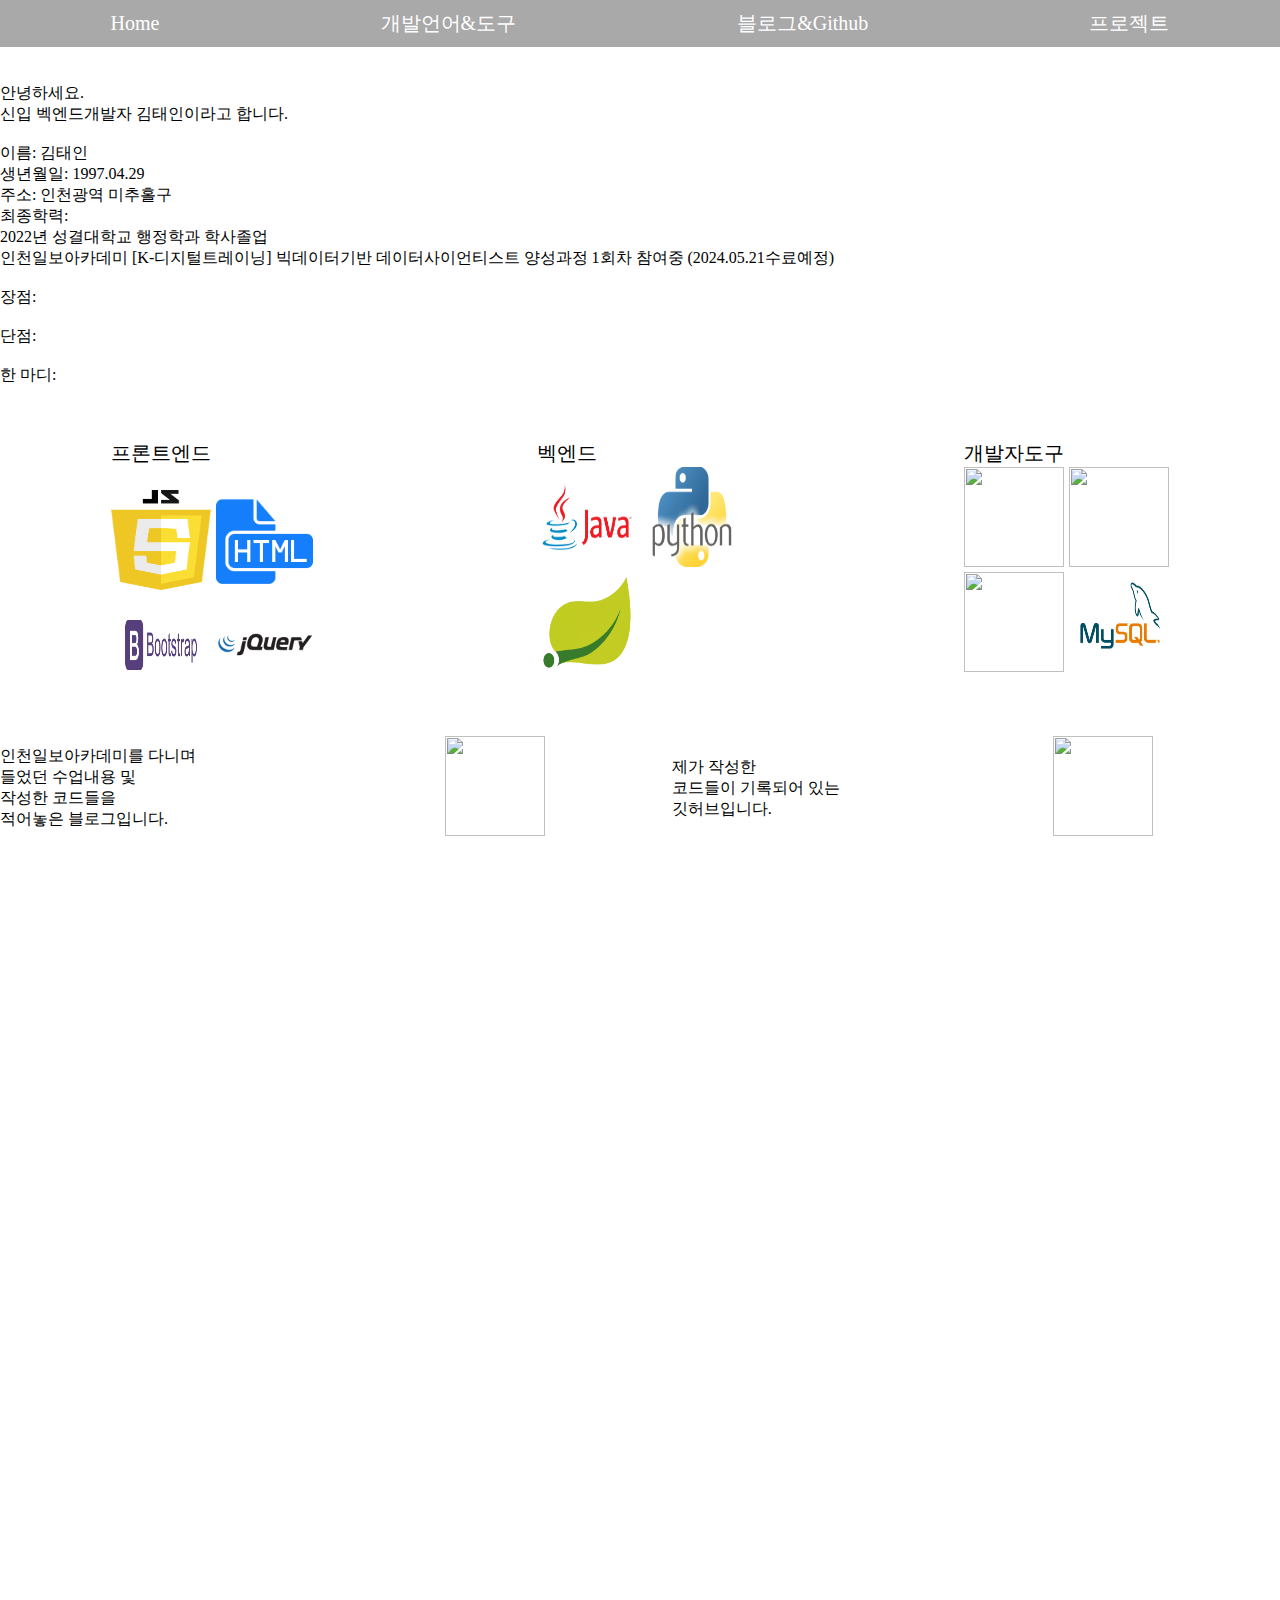
==== index.html @ b45d270b "그림을 누르면 어머나! 블로그와 깃허브로 슝슝" ====
<!DOCTYPE html>
<html lang="kor">
<head>
    <meta charset="UTF-8">
    <meta name="viewport" content="width=device-width, initial-scale=1.0">
    <title>Document</title>
    <link rel="stylesheet" href="./css/index.css">
    <script src="./js/index.js" defer></script>
    <!-- defer: 여기있는 html파일을 모두 읽은 다음에 자바스크립트를 읽어라 -->
</head>
<body>
    <div id="header">
        <ul class="menu">
            <li class="menu-item"><a href="#home">Home</a></li>
            <li class="menu-item"><a href="#devlepment">개발언어&도구</a></li>
            <li class="menu-item"><a href="#blogGit">블로그&Github</a></li>
            <li class="menu-item"><a href="#projects">프로젝트</a></li>
        </ul>
    </div>
    <br>
    <br>
    <div id="home">
        <ul>
            <li>안녕하세요.</li>
            <li>신입 벡엔드개발자 김태인이라고 합니다.</li>
        </ul>
        <br>
        <ul>
            <li>이름: 김태인</li>
            <li>생년월일: 1997.04.29</li>
            <li>주소: 인천광역 미추홀구</li>
            <li>최종학력: </li>
            <li>2022년 성결대학교 행정학과 학사졸업</li>
            <li>
                인천일보아카데미 
                [K-디지털트레이닝] 빅데이터기반 데이터사이언티스트 양성과정 1회차 참여중
                (2024.05.21수료예정)
            </li>
        </ul>
        <br>
        <ul>
            <li>장점: </li>
            <li></li>
            <li>단점: </li>
            <li></li>
        </ul>
        <ul>
            <li>한 마디:</li>
            <li></li>
        </ul>
    </div>
    <br>
    <br>
    <div id="devlepment">
        <label for="fronts">프론트엔드
        <div class="fronts"> <br>
            <img src="./images/js.png" alt="">
            <img src="./images/html.png" alt=""> <br>
            <img src="./images/bootstrap.png" alt="">
            <img src="./images/jQuery.png" alt="">
        </div>
        </label>
        <label for="backs">벡엔드
        <div class="backs">
            <img src="./images/java.png" alt="">
            <img src="./images/phython.png" alt=""> <br>
            <img src="./images/spring.png" alt="">
        </div>
        </label>
        <label for="tools">개발자도구
        <div class="tools">
            <img src="./images/github-mark.png" alt="">
            <img src="./images/eclipse.png" alt=""> <br>
            <img src="./images/intellij.png" alt="">
            <img src="./images/mysql.png" alt="">
        </div>
        </label>
    </div>
    <br>
    <br>
    <div id="storage">
        <table class="storage">
            <tr>
                <td>
                    인천일보아카데미를 다니며 <br>
                    들었던 수업내용 및 <br>
                    작성한 코드들을 <br>
                    적어놓은 블로그입니다. <br>
                </td>
                <td>
                    <a href="https://xodlsdldy.tistory.com/" target="_blank">
                        <img src="./images/티스토리 아이콘.png" alt="">
                    </a>
                </td>
                <td></td>
                <td></td>
                <td></td>
                <td>
                    제가 작성한 <br>
                    코드들이 기록되어 있는<br>
                    깃허브입니다.
                </td>
                <td>
                    <a href="https://github.com/Taein142" target="_blank">
                        <img src="./images/github-mark.png" alt="">
                    </a>
                </td>
            </tr>
        </table>
    </div>
    <br>
    <div id="projects">

    </div>
</body>
</html>
---- css/index.css ----
*{
    box-sizing: border-box;
    margin: 0;
    padding: 0;
}
body{
    height: 3000px;
}
#header{
    position: sticky;
    top: 0;
}
.menu{
    display: flex;
    align-items: center;
    background-color: darkgray;
}
.menu-item{
    list-style-type: none;
    flex-grow: 1;
}
.menu-item a {
    text-decoration: none;
    display: block;
    padding: 10px;
    font-size: 20px;
    text-align: center;
    color: white;
}
.menu-item:hover{
    background-color: black;
    text-decoration:line-through;
}
#home{
    /* background-color: rgb(239, 230, 218); */
}
img{
    height: 100px;
    width: 100px;
}
label{
    font-size: 20px;
}
#devlepment{
    display: flex;
    justify-content: space-around;
}
#storage{
    display: flex;
}
.storage{
    border-collapse: collapse;
    width: 100%;
    border-spacing: 10px; /* 원하는 간격으로 조절 */
}
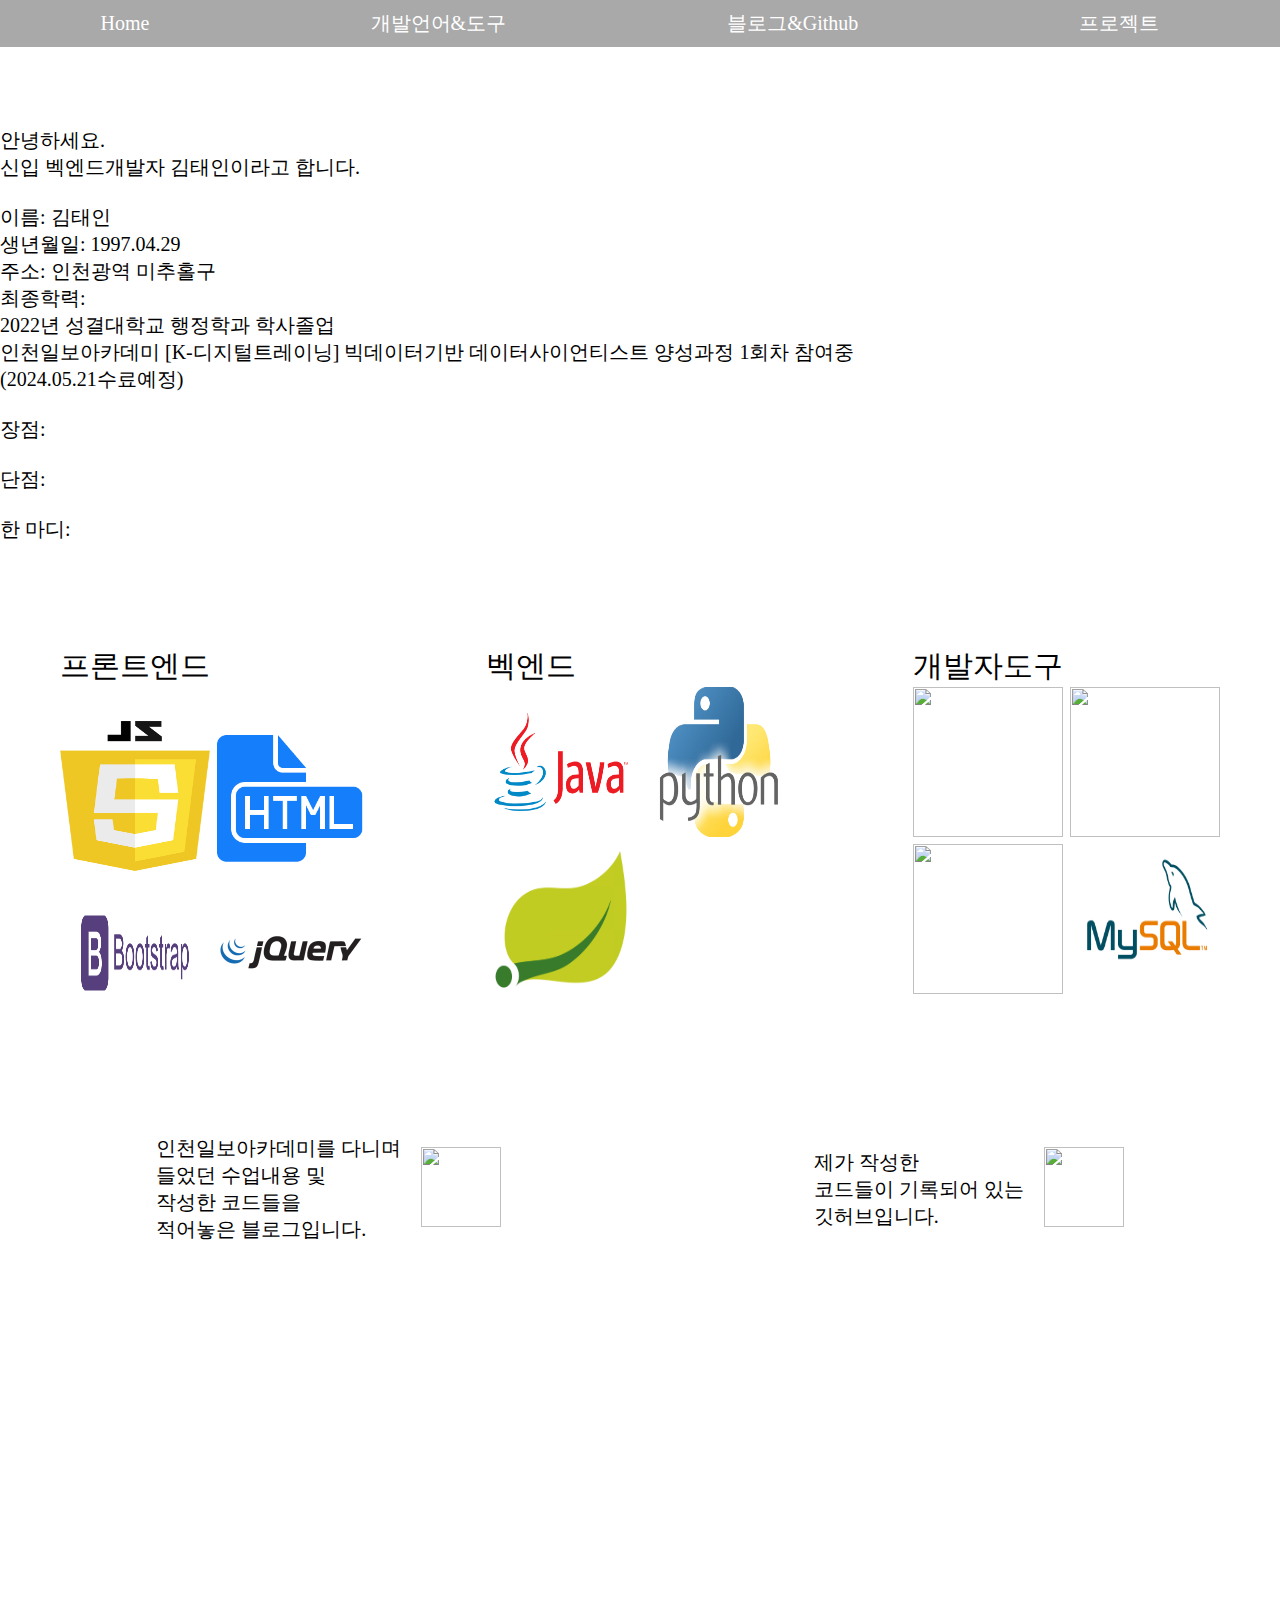
==== commit 4022e80a: "프로젝트 내용추가해 본 잔재" ====
--- a/index.html
+++ b/index.html
@@ -12,13 +12,12 @@
     <div id="header">
         <ul class="menu">
             <li class="menu-item"><a href="#home">Home</a></li>
-            <li class="menu-item"><a href="#devlepment">개발언어&도구</a></li>
-            <li class="menu-item"><a href="#blogGit">블로그&Github</a></li>
+            <li class="menu-item"><a href="#development">개발언어&도구</a></li>
+            <li class="menu-item"><a href="#storage">블로그&Github</a></li>
             <li class="menu-item"><a href="#projects">프로젝트</a></li>
         </ul>
     </div>
-    <br>
-    <br>
+
     <div id="home">
         <ul>
             <li>안녕하세요.</li>
@@ -34,8 +33,8 @@
             <li>
                 인천일보아카데미 
                 [K-디지털트레이닝] 빅데이터기반 데이터사이언티스트 양성과정 1회차 참여중
-                (2024.05.21수료예정)
             </li>
+            <li>(2024.05.21수료예정)</li>
         </ul>
         <br>
         <ul>
@@ -49,22 +48,21 @@
             <li></li>
         </ul>
     </div>
-    <br>
-    <br>
-    <div id="devlepment">
+
+    <div id="development">
         <label for="fronts">프론트엔드
         <div class="fronts"> <br>
             <img src="./images/js.png" alt="">
             <img src="./images/html.png" alt=""> <br>
             <img src="./images/bootstrap.png" alt="">
-            <img src="./images/jQuery.png" alt="">
+            <img src="./images/jQuery.png" alt=""> <br>
         </div>
         </label>
         <label for="backs">벡엔드
         <div class="backs">
             <img src="./images/java.png" alt="">
             <img src="./images/phython.png" alt=""> <br>
-            <img src="./images/spring.png" alt="">
+            <img src="./images/spring.png" alt=""> <br>
         </div>
         </label>
         <label for="tools">개발자도구
@@ -72,14 +70,13 @@
             <img src="./images/github-mark.png" alt="">
             <img src="./images/eclipse.png" alt=""> <br>
             <img src="./images/intellij.png" alt="">
-            <img src="./images/mysql.png" alt="">
+            <img src="./images/mysql.png" alt=""> <br>
         </div>
         </label>
     </div>
-    <br>
-    <br>
+
     <div id="storage">
-        <table class="storage">
+        <table class="blog">
             <tr>
                 <td>
                     인천일보아카데미를 다니며 <br>
@@ -92,9 +89,10 @@
                         <img src="./images/티스토리 아이콘.png" alt="">
                     </a>
                 </td>
-                <td></td>
-                <td></td>
-                <td></td>
+            </tr>
+        </table>
+        <table class="github">
+            <tr>
                 <td>
                     제가 작성한 <br>
                     코드들이 기록되어 있는<br>
@@ -108,9 +106,26 @@
             </tr>
         </table>
     </div>
-    <br>
+
     <div id="projects">
-
+        <!-- <div id="project1">
+            <div class="slider-container">
+                <div class="slide" id="slide1">
+                    <img src="./images/임시이미지1.png" alt="프로젝트 1">
+                    <div class="description">
+                        <h2>프로젝트 1</h2>
+                        <p>프로젝트 1에 대한 설명...</p>
+                    </div>
+                </div>
+                <div class="slide" id="slide2">
+                    <img src="project2.png" alt="프로젝트 2">
+                    <div class="description">
+                        <h2>프로젝트 2</h2>
+                        <p>프로젝트 2에 대한 설명...</p>
+                    </div>
+                </div>
+            </div>
+        </div> -->
     </div>
 </body>
 </html>--- a/css/index.css
+++ b/css/index.css
@@ -11,11 +11,15 @@
     top: 0;
 }
 .menu{
+    list-style: none;
+    padding: 0;
+    margin: 0;
     display: flex;
     align-items: center;
     background-color: darkgray;
 }
 .menu-item{
+    margin-right: 20px;
     list-style-type: none;
     flex-grow: 1;
 }
@@ -31,25 +35,55 @@
     background-color: black;
     text-decoration:line-through;
 }
+#home, #development, #storage, #projects{
+    padding-top: 80px;
+}
 #home{
-    /* background-color: rgb(239, 230, 218); */
-}
-img{
-    height: 100px;
-    width: 100px;
-}
-label{
     font-size: 20px;
 }
-#devlepment{
+#development{
     display: flex;
     justify-content: space-around;
 }
+#development img{
+    height: 150px;
+    width: 150px;
+}
+label{
+    font-size: 30px;
+}
 #storage{
     display: flex;
+    justify-content: space-around;
 }
-.storage{
-    border-collapse: collapse;
+#storage img{
+    width: 80px;
+    height: 80px;
+}
+.blog, .github{
+    font-size: 20px;
+    border-spacing: 20px;
+}
+
+#projects {
+    display: flex;
     width: 100%;
-    border-spacing: 10px; /* 원하는 간격으로 조절 */
 }
+
+/* #image-slider {
+    flex: 1;
+    overflow: hidden;
+}
+
+#image-slider img {
+    width: 100px;
+    height: auto;
+    transition: transform 0.5s ease-in-out;
+}
+
+#project-description {
+    flex: 1;
+    padding: 20px;
+    box-sizing: border-box;
+    background-color: #f0f0f0;
+} */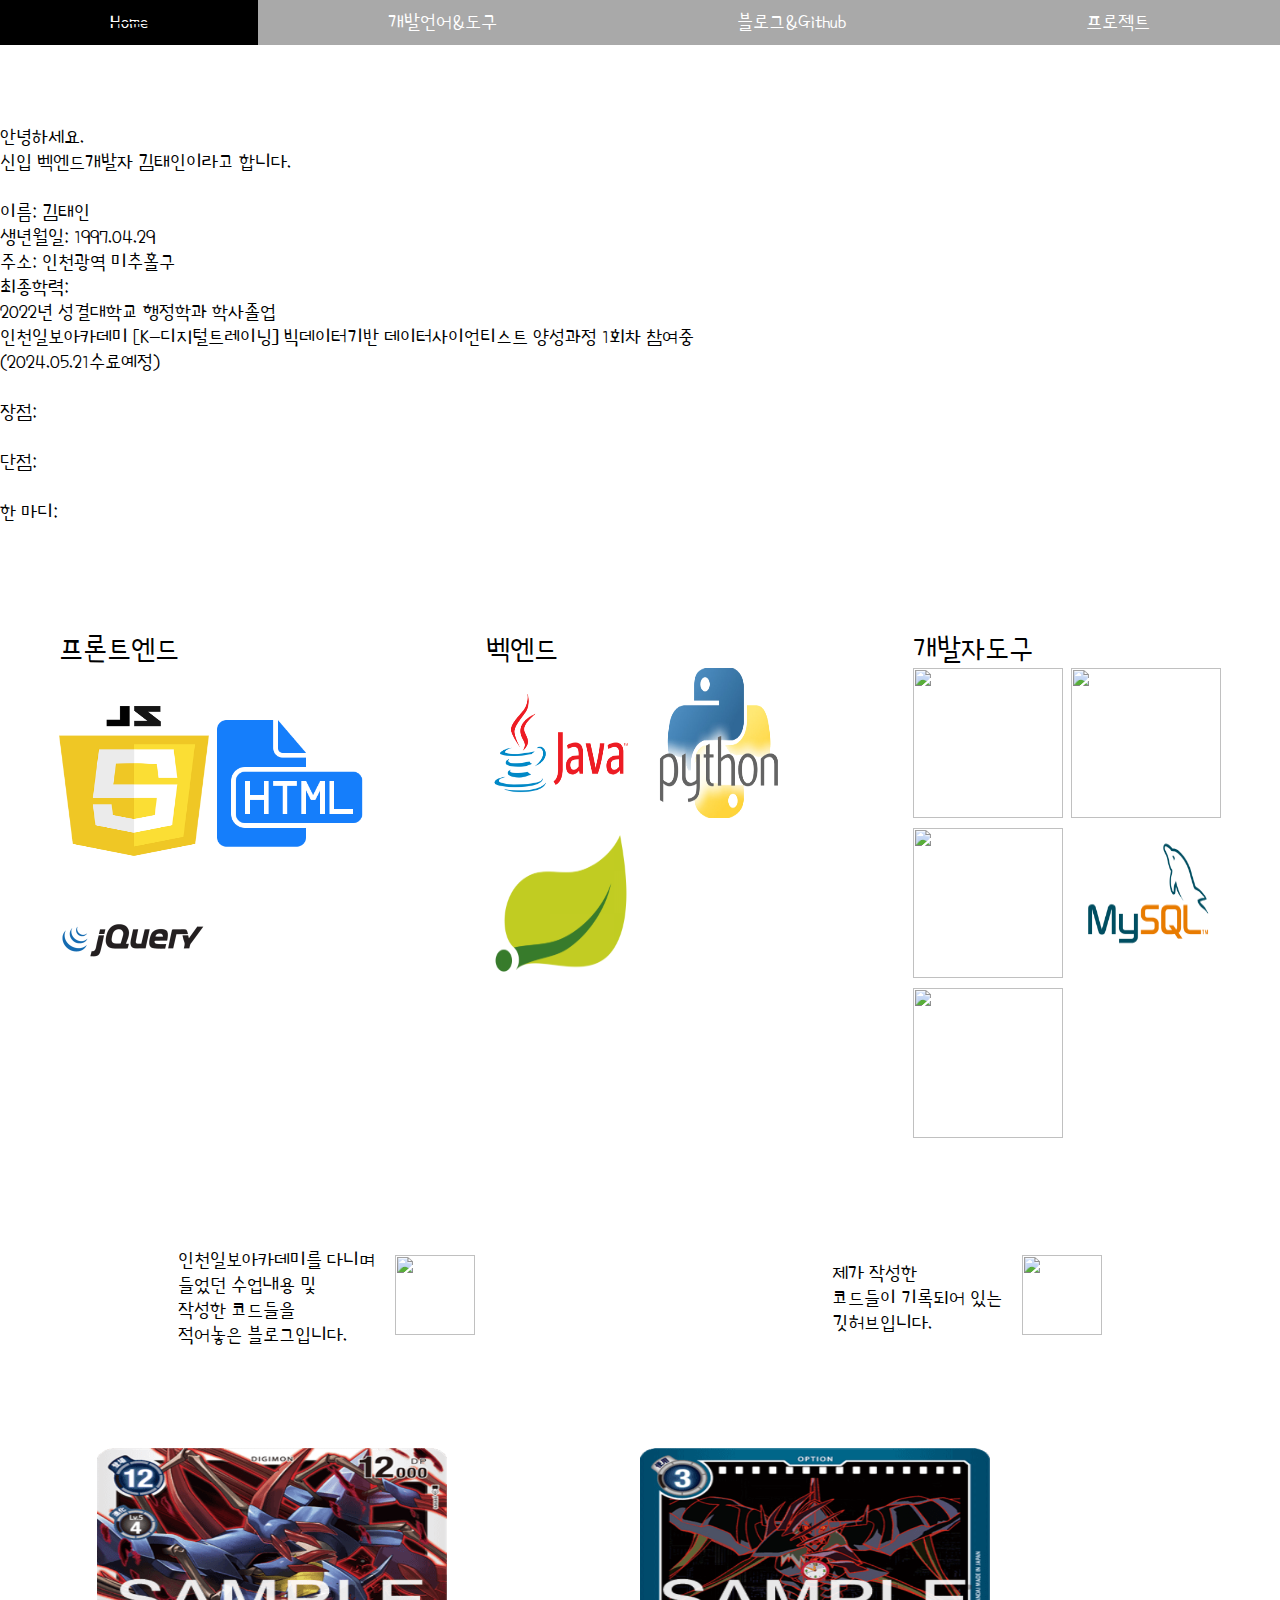
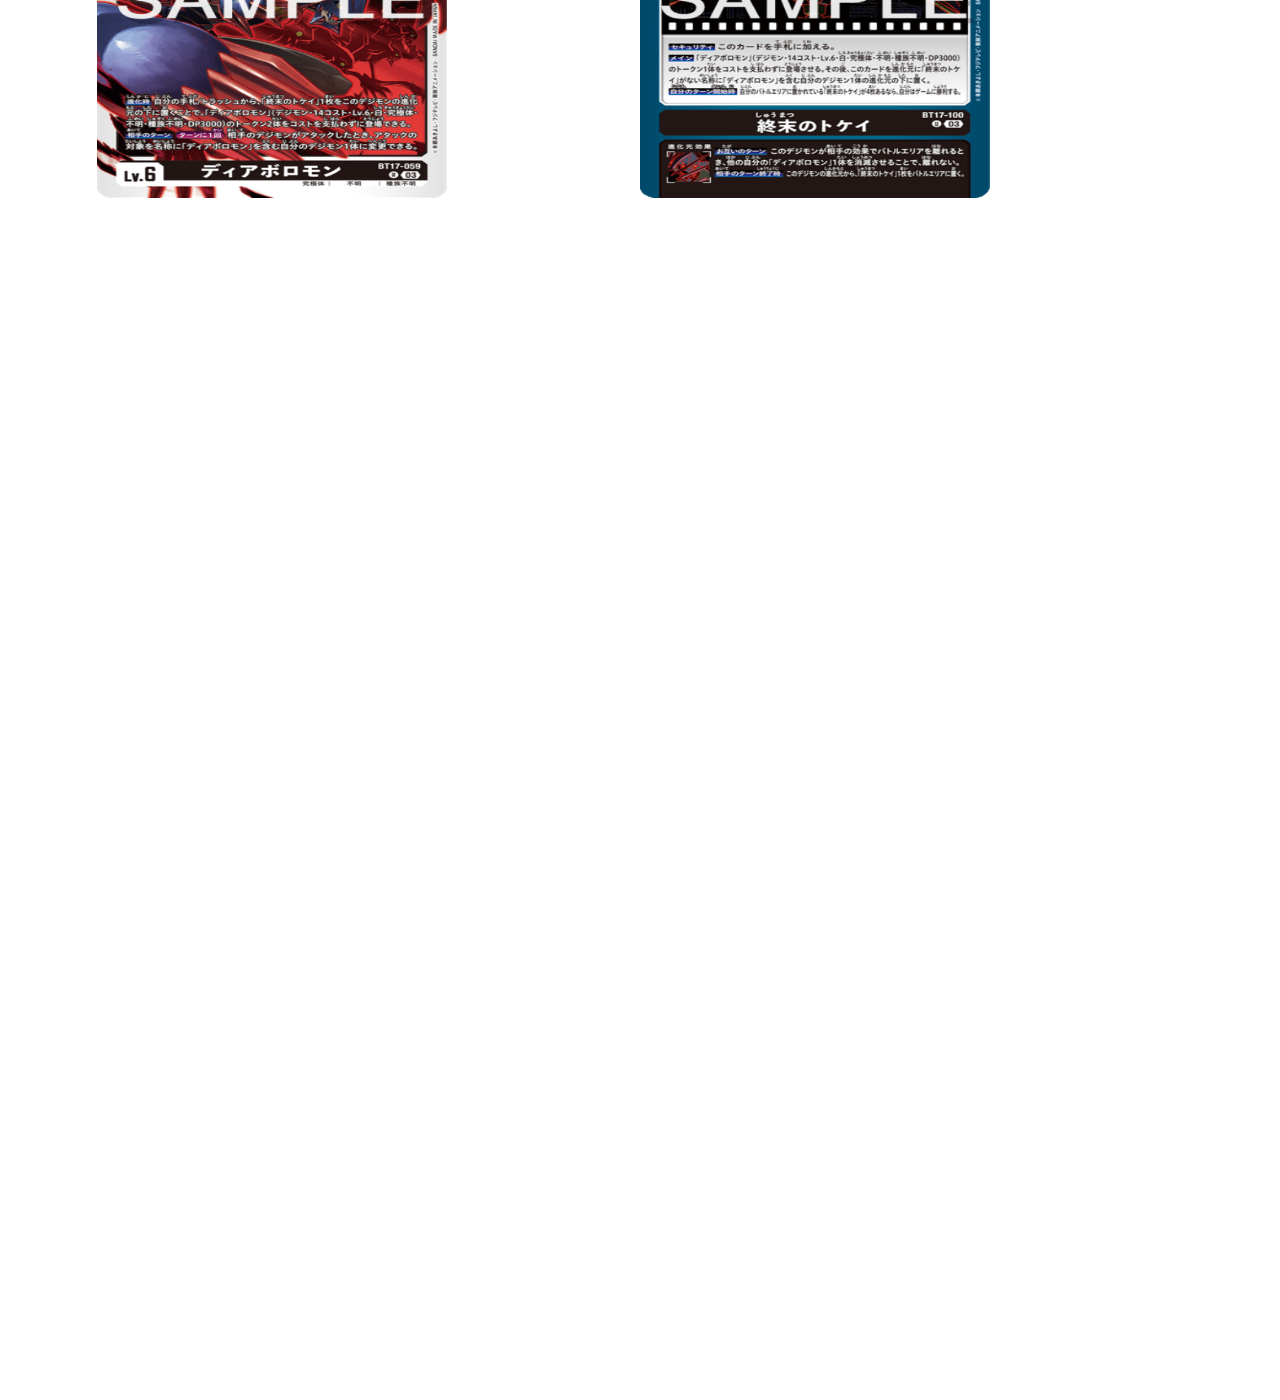
==== commit 5bc5ef96: "프로젝트 내용넣기 시작" ====
--- a/index.html
+++ b/index.html
@@ -7,6 +7,9 @@
     <link rel="stylesheet" href="./css/index.css">
     <script src="./js/index.js" defer></script>
     <!-- defer: 여기있는 html파일을 모두 읽은 다음에 자바스크립트를 읽어라 -->
+    <link rel="preconnect" href="https://fonts.googleapis.com">
+    <link rel="preconnect" href="https://fonts.gstatic.com" crossorigin>
+    <link href="https://fonts.googleapis.com/css2?family=Poor+Story&display=swap" rel="stylesheet">
 </head>
 <body>
     <div id="header">
@@ -54,7 +57,7 @@
         <div class="fronts"> <br>
             <img src="./images/js.png" alt="">
             <img src="./images/html.png" alt=""> <br>
-            <img src="./images/bootstrap.png" alt="">
+            <!-- <img src="./images/bootstrap.png" alt=""> -->
             <img src="./images/jQuery.png" alt=""> <br>
         </div>
         </label>
@@ -71,6 +74,7 @@
             <img src="./images/eclipse.png" alt=""> <br>
             <img src="./images/intellij.png" alt="">
             <img src="./images/mysql.png" alt=""> <br>
+            <img src="./images/vscode.png" alt="">
         </div>
         </label>
     </div>
@@ -108,24 +112,12 @@
     </div>
 
     <div id="projects">
-        <!-- <div id="project1">
-            <div class="slider-container">
-                <div class="slide" id="slide1">
-                    <img src="./images/임시이미지1.png" alt="프로젝트 1">
-                    <div class="description">
-                        <h2>프로젝트 1</h2>
-                        <p>프로젝트 1에 대한 설명...</p>
-                    </div>
-                </div>
-                <div class="slide" id="slide2">
-                    <img src="project2.png" alt="프로젝트 2">
-                    <div class="description">
-                        <h2>프로젝트 2</h2>
-                        <p>프로젝트 2에 대한 설명...</p>
-                    </div>
-                </div>
-            </div>
-        </div> -->
+        <div class="project1">
+            <img src="./images/임시이미지1.png" alt="">
+        </div>
+        <div class="project2">
+            <img src="./images/임시이미지2.png" alt="">
+        </div> <br>
     </div>
 </body>
 </html>--- a/css/index.css
+++ b/css/index.css
@@ -4,6 +4,7 @@
     padding: 0;
 }
 body{
+    font-family: 'Poor Story', system-ui;
     height: 3000px;
 }
 #header{
@@ -64,26 +65,12 @@
     font-size: 20px;
     border-spacing: 20px;
 }
-
 #projects {
     display: flex;
     width: 100%;
+    justify-content: space-around;
 }
-
-/* #image-slider {
-    flex: 1;
-    overflow: hidden;
-}
-
-#image-slider img {
-    width: 100px;
-    height: auto;
-    transition: transform 0.5s ease-in-out;
-}
-
-#project-description {
-    flex: 1;
-    padding: 20px;
-    box-sizing: border-box;
-    background-color: #f0f0f0;
-} */+#projects img{
+    width: 350px;
+    height: 350px;
+}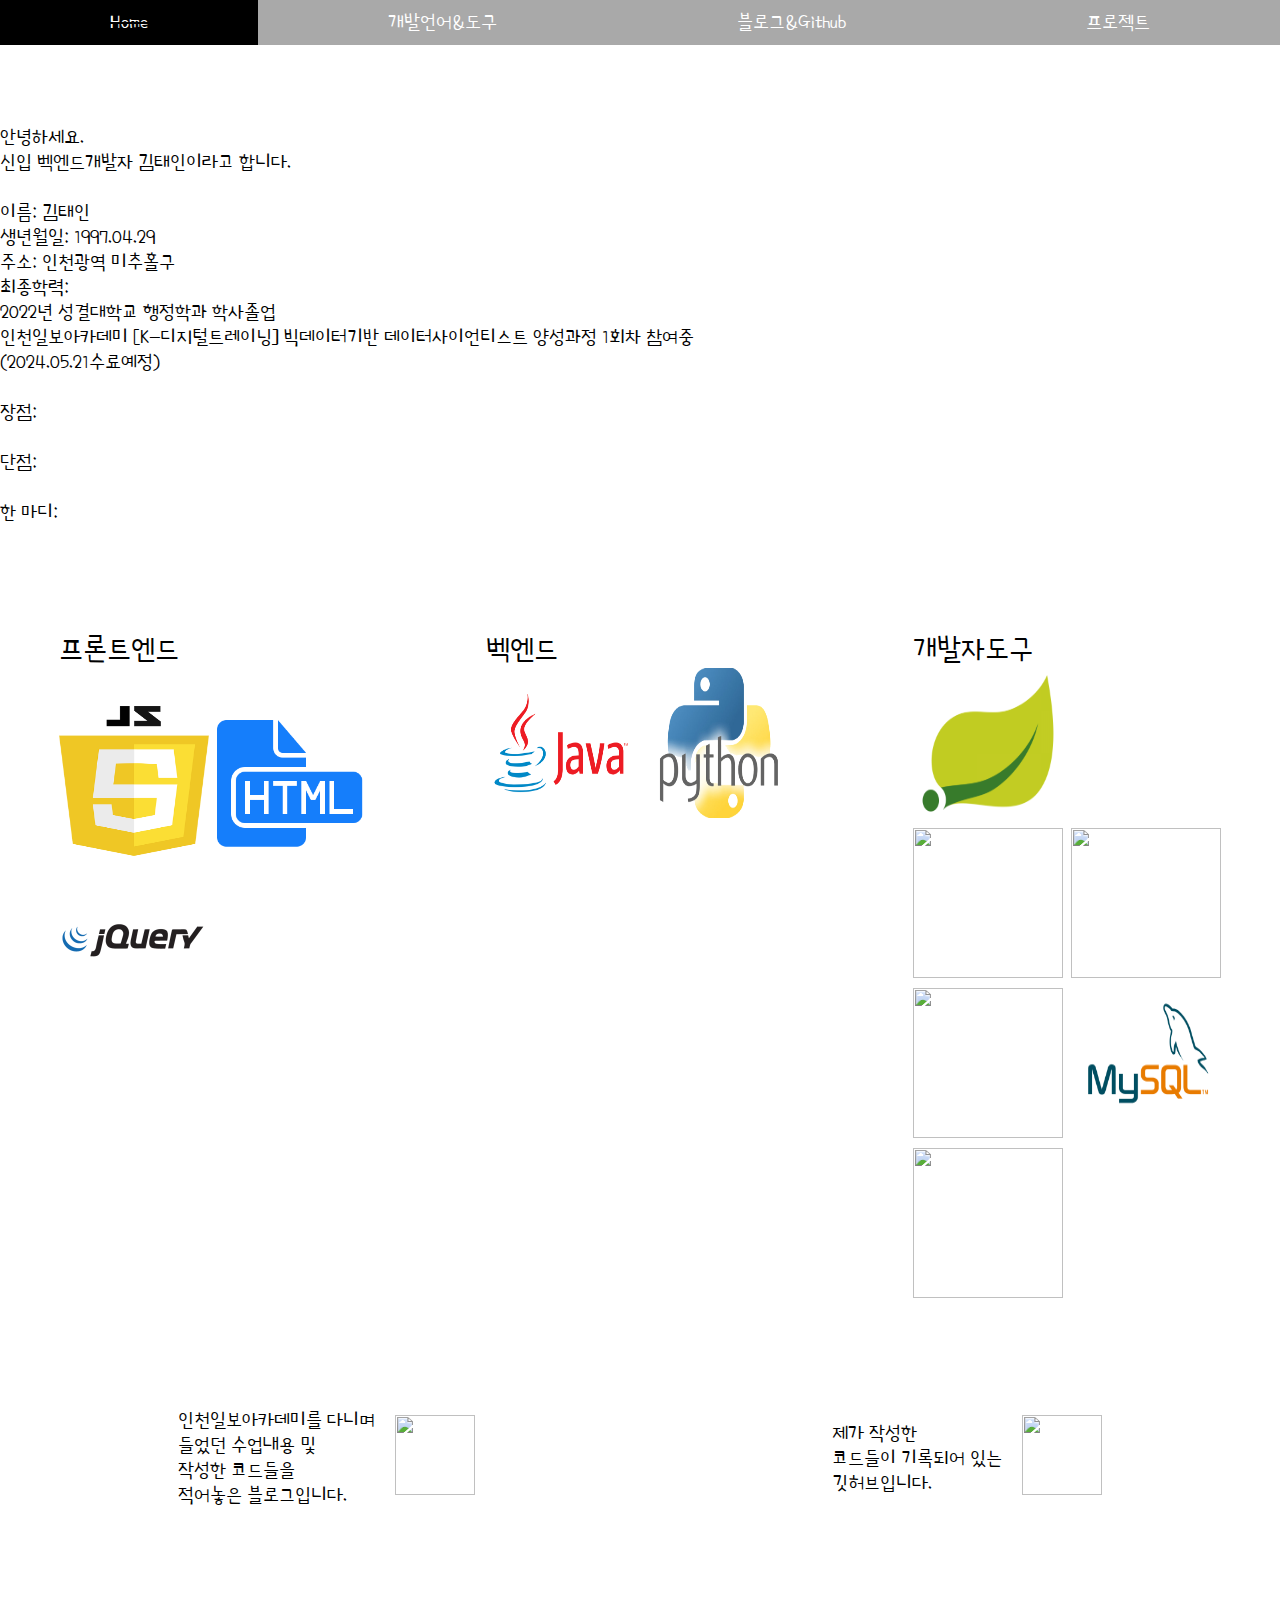
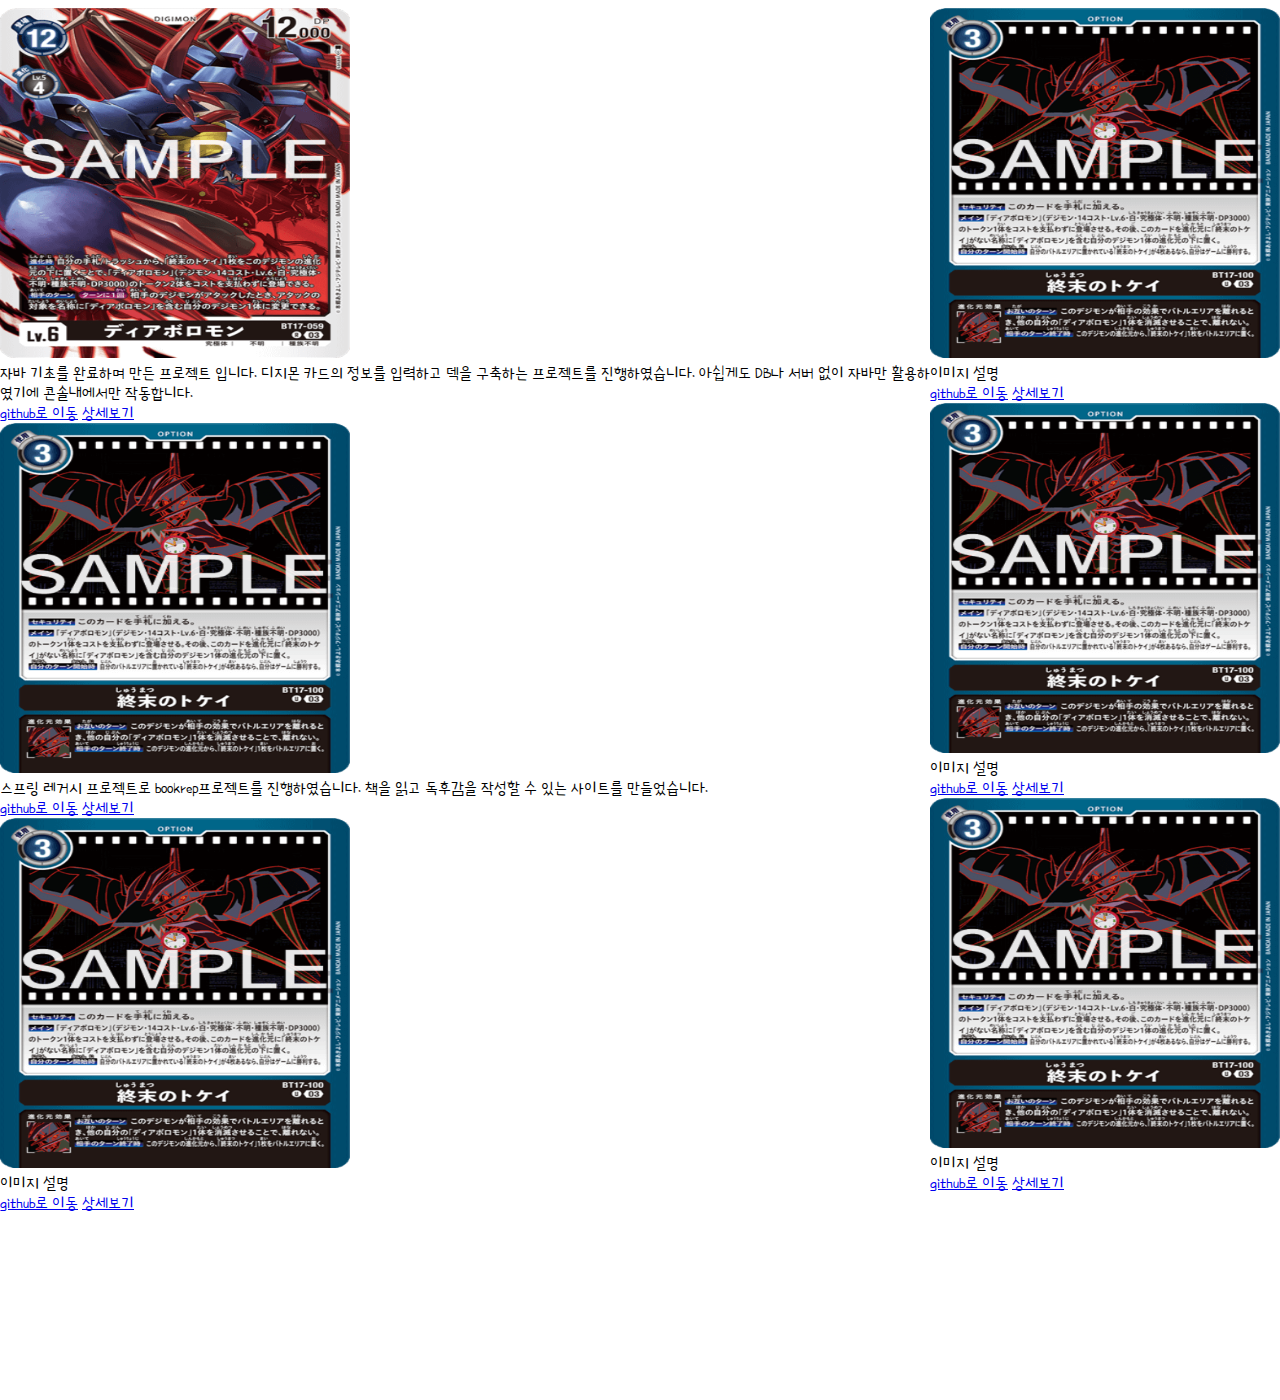
==== commit 9afbd0ca: "프로젝트 내용 추가" ====
--- a/index.html
+++ b/index.html
@@ -65,11 +65,11 @@
         <div class="backs">
             <img src="./images/java.png" alt="">
             <img src="./images/phython.png" alt=""> <br>
-            <img src="./images/spring.png" alt=""> <br>
         </div>
         </label>
         <label for="tools">개발자도구
         <div class="tools">
+            <img src="./images/spring.png" alt=""> <br>
             <img src="./images/github-mark.png" alt="">
             <img src="./images/eclipse.png" alt=""> <br>
             <img src="./images/intellij.png" alt="">
@@ -112,12 +112,65 @@
     </div>
 
     <div id="projects">
-        <div class="project1">
-            <img src="./images/임시이미지1.png" alt="">
+        <div class="row">
+            <div class="image-container">
+                <img src="./images/임시이미지1.png" alt="">
+                <div class="overlay">
+                    <p>
+                        자바 기초를 완료하며 만든 프로젝트 입니다.
+                        디지몬 카드의 정보를 입력하고 덱을 구축하는 프로젝트를 진행하였습니다.
+                        아쉽게도 DB나 서버 없이 자바만 활용하였기에 콘솔내에서만 작동합니다.
+                    </p>
+                    <a href="https://github.com/Taein142/mini_project_digimon" target="_blank">github로 이동</a>
+                    <a href="#">상세보기</a>
+                  </div>
+            </div>
+            <div class="image-container">
+                <img src="./images/임시이미지2.png" alt="">
+                <div class="overlay">
+                    <p>
+                        스프링 레거시 프로젝트로 bookrep프로젝트를 진행하였습니다.
+                        책을 읽고 독후감을 작성할 수 있는 사이트를 만들었습니다.
+                    </p>
+                    <a href="#">github로 이동</a>
+                    <a href="#">상세보기</a>
+                  </div>
+            </div>
+            <div class="image-container">
+                <img src="./images/임시이미지2.png" alt="">
+                <div class="overlay">
+                    <p>이미지 설명</p>
+                    <a href="#">github로 이동</a>
+                    <a href="#">상세보기</a>
+                  </div>
+            </div>
         </div>
-        <div class="project2">
-            <img src="./images/임시이미지2.png" alt="">
-        </div> <br>
+        <div class="row">
+            <div class="image-container">
+                <img src="./images/임시이미지2.png" alt="">
+                <div class="overlay">
+                    <p>이미지 설명</p>
+                    <a href="#">github로 이동</a>
+                    <a href="#">상세보기</a>
+                  </div>
+            </div>
+            <div class="image-container">
+                <img src="./images/임시이미지2.png" alt="">
+                <div class="overlay">
+                    <p>이미지 설명</p>
+                    <a href="#">github로 이동</a>
+                    <a href="#">상세보기</a>
+                  </div>
+            </div>
+            <div class="image-container">
+                <img src="./images/임시이미지2.png" alt="">
+                <div class="overlay">
+                    <p>이미지 설명</p>
+                    <a href="#">github로 이동</a>
+                    <a href="#">상세보기</a>
+                  </div>
+            </div>
+        </div>
     </div>
 </body>
 </html>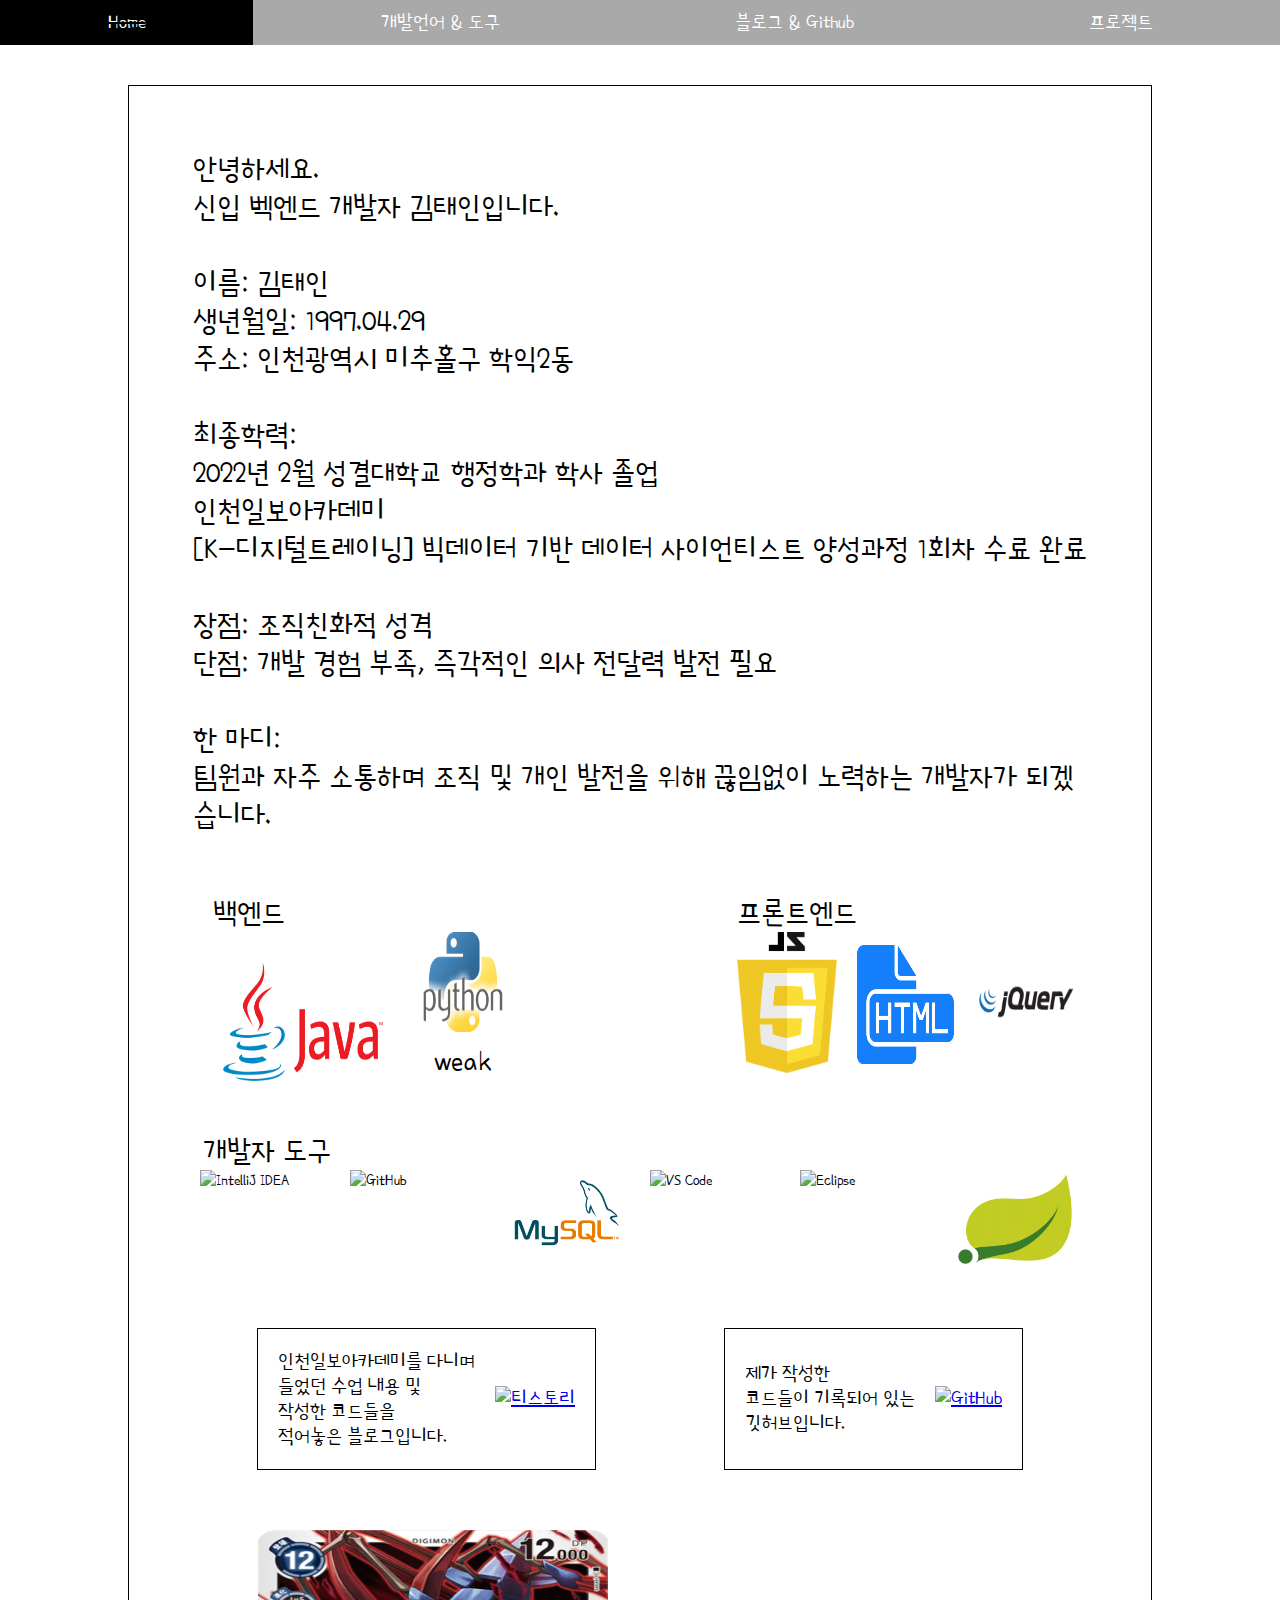
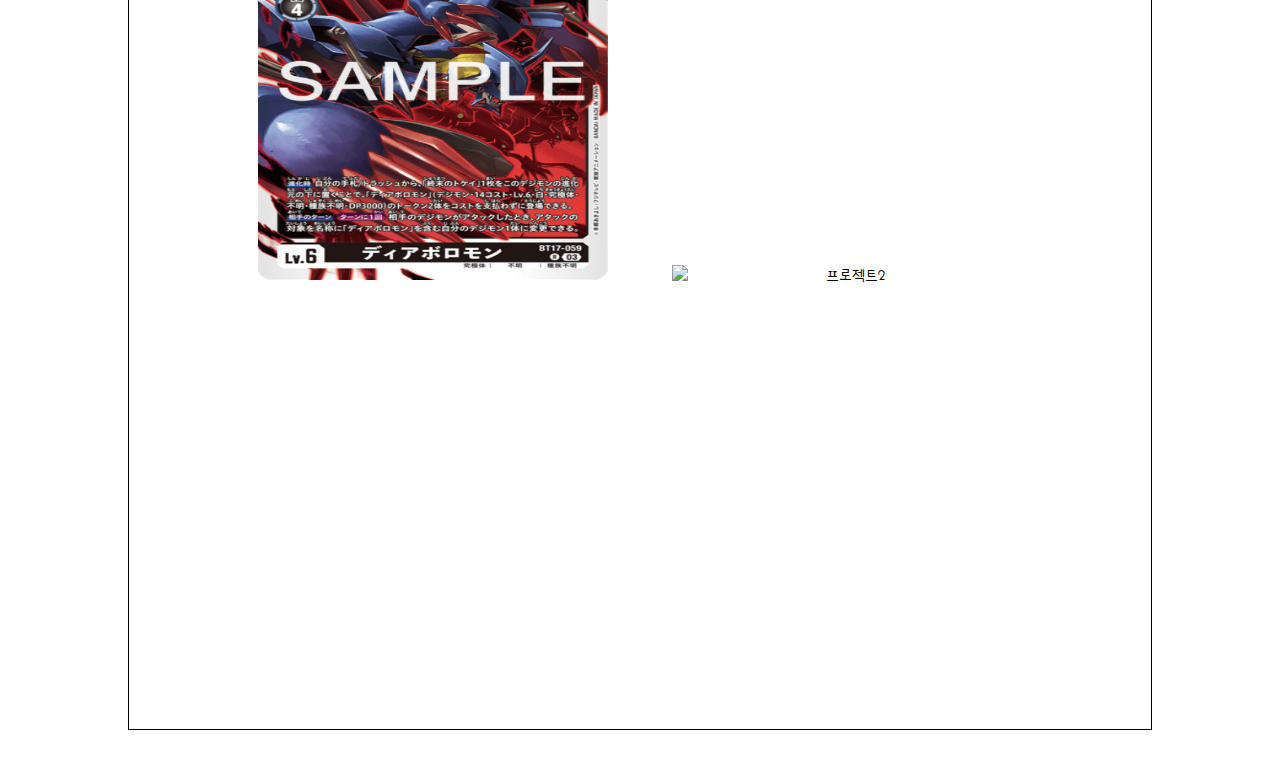
==== commit a5459260: "포트폴리오 업데이트" ====
--- a/index.html
+++ b/index.html
@@ -1,176 +1,146 @@
 <!DOCTYPE html>
-<html lang="kor">
+<html lang="ko">
+
 <head>
     <meta charset="UTF-8">
     <meta name="viewport" content="width=device-width, initial-scale=1.0">
-    <title>Document</title>
-    <link rel="stylesheet" href="./css/index.css">
-    <script src="./js/index.js" defer></script>
-    <!-- defer: 여기있는 html파일을 모두 읽은 다음에 자바스크립트를 읽어라 -->
-    <link rel="preconnect" href="https://fonts.googleapis.com">
-    <link rel="preconnect" href="https://fonts.gstatic.com" crossorigin>
+    <title>Taein's Portfolio</title>
+    <link rel="stylesheet" href="./css/css.css">
     <link href="https://fonts.googleapis.com/css2?family=Poor+Story&display=swap" rel="stylesheet">
 </head>
+
 <body>
     <div id="header">
         <ul class="menu">
             <li class="menu-item"><a href="#home">Home</a></li>
-            <li class="menu-item"><a href="#development">개발언어&도구</a></li>
-            <li class="menu-item"><a href="#storage">블로그&Github</a></li>
+            <li class="menu-item"><a href="#development">개발언어 & 도구</a></li>
+            <li class="menu-item"><a href="#storage">블로그 & Github</a></li>
             <li class="menu-item"><a href="#projects">프로젝트</a></li>
         </ul>
-    </div>
+    </div><br><br>
+    <div id="body">
+        <div id="home">
+            <ul>
+                <li>안녕하세요.</li>
+                <li>신입 벡엔드 개발자 김태인입니다.</li>
+            </ul><br>
+            <ul>
+                <li>이름: 김태인</li>
+                <li>생년월일: 1997.04.29</li>
+                <li>주소: 인천광역시 미추홀구 학익2동</li><br>
+                <li>최종학력:</li>
+                <li>2022년 2월 성결대학교 행정학과 학사 졸업</li>
+                <li>인천일보아카데미 <br>[K-디지털트레이닝] 빅데이터 기반 데이터 사이언티스트 양성과정 1회차 수료 완료</li>
+            </ul><br>
+            <ul>
+                <li>장점: 조직친화적 성격</li>
+                <li>단점: 개발 경험 부족, 즉각적인 의사 전달력 발전 필요</li>
+            </ul><br>
+            <ul>
+                <li>한 마디: <br>팀원과 자주 소통하며 조직 및 개인 발전을 위해 끊임없이 노력하는 개발자가 되겠습니다.</li>
+            </ul>
+        </div>
 
-    <div id="home">
-        <ul>
-            <li>안녕하세요.</li>
-            <li>신입 벡엔드개발자 김태인이라고 합니다.</li>
-        </ul>
-        <br>
-        <ul>
-            <li>이름: 김태인</li>
-            <li>생년월일: 1997.04.29</li>
-            <li>주소: 인천광역 미추홀구</li>
-            <li>최종학력: </li>
-            <li>2022년 성결대학교 행정학과 학사졸업</li>
-            <li>
-                인천일보아카데미 
-                [K-디지털트레이닝] 빅데이터기반 데이터사이언티스트 양성과정 1회차 참여중
-            </li>
-            <li>(2024.05.21수료예정)</li>
-        </ul>
-        <br>
-        <ul>
-            <li>장점: </li>
-            <li></li>
-            <li>단점: </li>
-            <li></li>
-        </ul>
-        <ul>
-            <li>한 마디:</li>
-            <li></li>
-        </ul>
-    </div>
-
-    <div id="development">
-        <label for="fronts">프론트엔드
-        <div class="fronts"> <br>
-            <img src="./images/js.png" alt="">
-            <img src="./images/html.png" alt=""> <br>
-            <!-- <img src="./images/bootstrap.png" alt=""> -->
-            <img src="./images/jQuery.png" alt=""> <br>
-        </div>
-        </label>
-        <label for="backs">벡엔드
-        <div class="backs">
-            <img src="./images/java.png" alt="">
-            <img src="./images/phython.png" alt=""> <br>
-        </div>
-        </label>
-        <label for="tools">개발자도구
-        <div class="tools">
-            <img src="./images/spring.png" alt=""> <br>
-            <img src="./images/github-mark.png" alt="">
-            <img src="./images/eclipse.png" alt=""> <br>
-            <img src="./images/intellij.png" alt="">
-            <img src="./images/mysql.png" alt=""> <br>
-            <img src="./images/vscode.png" alt="">
-        </div>
-        </label>
-    </div>
-
-    <div id="storage">
-        <table class="blog">
-            <tr>
-                <td>
-                    인천일보아카데미를 다니며 <br>
-                    들었던 수업내용 및 <br>
-                    작성한 코드들을 <br>
-                    적어놓은 블로그입니다. <br>
-                </td>
-                <td>
-                    <a href="https://xodlsdldy.tistory.com/" target="_blank">
-                        <img src="./images/티스토리 아이콘.png" alt="">
-                    </a>
-                </td>
-            </tr>
-        </table>
-        <table class="github">
-            <tr>
-                <td>
-                    제가 작성한 <br>
-                    코드들이 기록되어 있는<br>
-                    깃허브입니다.
-                </td>
-                <td>
-                    <a href="https://github.com/Taein142" target="_blank">
-                        <img src="./images/github-mark.png" alt="">
-                    </a>
-                </td>
-            </tr>
-        </table>
-    </div>
-
-    <div id="projects">
-        <div class="row">
-            <div class="image-container">
-                <img src="./images/임시이미지1.png" alt="">
-                <div class="overlay">
-                    <p>
-                        자바 기초를 완료하며 만든 프로젝트 입니다.
-                        디지몬 카드의 정보를 입력하고 덱을 구축하는 프로젝트를 진행하였습니다.
-                        아쉽게도 DB나 서버 없이 자바만 활용하였기에 콘솔내에서만 작동합니다.
-                    </p>
-                    <a href="https://github.com/Taein142/mini_project_digimon" target="_blank">github로 이동</a>
-                    <a href="#">상세보기</a>
-                  </div>
-            </div>
-            <div class="image-container">
-                <img src="./images/임시이미지2.png" alt="">
-                <div class="overlay">
-                    <p>
-                        스프링 레거시 프로젝트로 bookrep프로젝트를 진행하였습니다.
-                        책을 읽고 독후감을 작성할 수 있는 사이트를 만들었습니다.
-                    </p>
-                    <a href="#">github로 이동</a>
-                    <a href="#">상세보기</a>
-                  </div>
-            </div>
-            <div class="image-container">
-                <img src="./images/임시이미지2.png" alt="">
-                <div class="overlay">
-                    <p>이미지 설명</p>
-                    <a href="#">github로 이동</a>
-                    <a href="#">상세보기</a>
-                  </div>
+        <div id="development">
+            <div id="fullstack">
+                <label for="backs">백엔드
+                    <div class="backs">
+                        <img src="./images/java.png" alt="Java" style="width: 180px; height: 180px;">
+                        <div id="phython">
+                            <img src="./images/phython.png" alt="phython" style="width: 100px; height: 100px;">
+                            <p>weak</p>
+                        </div>
+                    </div>
+                </label>
+                <label for="fronts">프론트엔드
+                    <div class="fronts">
+                        <img src="./images/js.png" alt="JavaScript">
+                        <img src="./images/html.png" alt="HTML">
+                        <img src="./images/jQuery.png" alt="jQuery">
+                    </div>
+                </label>
+            </div><br>
+            <div class="tools">
+                <label for="tools">개발자 도구</label>
+                <div class="tools">
+                    <img src="./images/intellij.png" alt="IntelliJ IDEA">
+                    <img src="./images/github-mark.png" alt="GitHub">
+                    <img src="./images/mysql.png" alt="MySQL">
+                    <img src="./images/vscode.png" alt="VS Code">
+                    <img src="./images/eclipse.png" alt="Eclipse">
+                    <img src="./images/spring.png" alt="Spring">
+                </div>
             </div>
         </div>
-        <div class="row">
-            <div class="image-container">
-                <img src="./images/임시이미지2.png" alt="">
-                <div class="overlay">
-                    <p>이미지 설명</p>
-                    <a href="#">github로 이동</a>
-                    <a href="#">상세보기</a>
-                  </div>
-            </div>
-            <div class="image-container">
-                <img src="./images/임시이미지2.png" alt="">
-                <div class="overlay">
-                    <p>이미지 설명</p>
-                    <a href="#">github로 이동</a>
-                    <a href="#">상세보기</a>
-                  </div>
-            </div>
-            <div class="image-container">
-                <img src="./images/임시이미지2.png" alt="">
-                <div class="overlay">
-                    <p>이미지 설명</p>
-                    <a href="#">github로 이동</a>
-                    <a href="#">상세보기</a>
-                  </div>
+
+        <div id="storage">
+            <table class="blog">
+                <tr>
+                    <td>
+                        인천일보아카데미를 다니며<br>
+                        들었던 수업 내용 및<br>
+                        작성한 코드들을<br>
+                        적어놓은 블로그입니다.
+                    </td>
+                    <td>
+                        <a href="https://xodlsdldy.tistory.com/">
+                            <img src="./images/티스토리 아이콘.png" alt="티스토리">
+                        </a>
+                    </td>
+                </tr>
+            </table>
+            <table class="github">
+                <tr>
+                    <td>
+                        제가 작성한<br>
+                        코드들이 기록되어 있는<br>
+                        깃허브입니다.
+                    </td>
+                    <td>
+                        <a href="https://github.com/Taein142">
+                            <img src="./images/github-mark.png" alt="GitHub">
+                        </a>
+                    </td>
+                </tr>
+            </table>
+        </div>
+
+        <div id="projects">
+            <div class="row">
+                <div class="image-container">
+                    <img src="./images/임시이미지1.png" alt="프로젝트1">
+                    <div class="overlay">
+                        <p>
+                            자바 기초를 완료하며 만든 프로젝트입니다.<br>
+                            디지몬 카드의 정보를 입력하고<br>덱을 구축하는 프로젝트를 진행했습니다.
+                        </p>
+                        <a href="https://github.com/Taein142/mini_project_digimon">GitHub로 이동</a>
+                        <a href="https://xodlsdldy.tistory.com/68">상세보기</a>
+                    </div>
+                </div>
+                <div class="image-container">
+                    <img src="./images/newFullLogo.png" alt="프로젝트2">
+                    <div class="overlay">
+                        <p>
+                            파이널 프로젝트 입니다.<br>
+                            독후감을 공유하고<br>유저들 간에 서로 책을 교환하며<br>
+                            vrp를 활용해 배송해주는 서비스 입니다.
+                        </p>
+                        <a href="https://github.com/Taein142/bookrep-boot">GitHub로 이동</a>
+                        <a href="https://xodlsdldy.tistory.com/69">상세보기</a>
+                    </div>
+                </div>
             </div>
         </div>
-    </div>
+    </div><br><br>
 </body>
+<script>
+    document.querySelector('a[href="#home"]').addEventListener('click', function(e) {
+        e.preventDefault();
+        window.scrollTo({
+            top: 0,
+            behavior: 'smooth'
+        });
+    });
+</script>
 </html>--- a/css/css.css
+++ b/css/css.css
@@ -0,0 +1,171 @@
+* {
+    box-sizing: border-box;
+    margin: 0;
+    padding: 0;
+}
+
+/* Body */
+body {
+    font-family: 'Poor Story', system-ui;
+}
+
+#body {
+    margin: 0 10%;
+    border: black solid 1px;
+    padding: 5%;
+}
+
+/* Header */
+#header {
+    position: sticky;
+    top: 0;
+    z-index: 1;
+}
+
+.menu {
+    list-style: none;
+    padding: 0;
+    margin: 0;
+    display: flex;
+    align-items: center;
+    background-color: darkgray;
+}
+
+.menu-item {
+    margin-right: 20px;
+    flex-grow: 1;
+}
+
+.menu-item a {
+    text-decoration: none;
+    display: block;
+    padding: 10px;
+    font-size: 20px;
+    text-align: center;
+    color: white;
+}
+
+.menu-item:hover {
+    background-color: black;
+    text-decoration: line-through;
+}
+
+/* Sections */
+#development, #storage, #projects {
+    padding-top: 60px;
+}
+
+#home {
+    font-size: 30px;
+}
+
+li {
+    list-style-type: none;
+}
+
+/* Development */
+#fullstack .fronts img {
+    width: 100px;
+    height: auto;
+}
+
+.tools img{
+    width: 130px;
+    height: auto;
+}
+
+#phython{
+    text-align: center;
+}
+
+#fullstack {
+    display: flex;
+    justify-content: space-between;
+    gap: 20px;
+    margin: 0 10px 0 10px;
+}
+
+#fullstack label, .tools label {
+    font-size: 30px;
+    margin-left: 10px;
+}
+
+#fullstack .fronts, #fullstack .backs, .tools .tools {
+    display: flex;
+    gap: 20px;
+    justify-content: center;
+}
+
+/* Storage */
+#storage {
+    display: flex;
+    justify-content: space-around;
+}
+
+#storage img {
+    width: 80px;
+    height: 80px;
+}
+
+.blog, .github {
+    font-size: 20px;
+    border-spacing: 20px;
+    border: 1px solid black;
+}
+
+/* Projects */
+#projects {
+    text-align: center;
+    justify-content: space-around;
+}
+
+.row {
+    display: inline-block;
+    margin-bottom: 50px;
+}
+
+.image-container {
+    position: relative;
+    display: inline-block;
+    margin: 0 30px;
+}
+
+.image-container img {
+    display: block;
+    width: 350px;
+    height: 350px;
+}
+
+.overlay {
+    position: absolute;
+    top: 0;
+    left: 0;
+    width: 100%;
+    height: 100%;
+    background: rgba(0, 0, 0, 0.5);
+    color: white;
+    display: flex;
+    flex-direction: column;
+    justify-content: center;
+    align-items: center;
+    opacity: 0;
+    transition: opacity 0.3s ease;
+}
+
+.overlay p {
+    margin: 0 0 10px;
+    font-size: 18px;
+}
+
+.overlay a {
+    text-decoration: none;
+    color: white;
+    background-color: #3498db;
+    padding: 8px 16px;
+    border-radius: 5px;
+    margin: 5px;
+}
+
+.image-container:hover .overlay {
+    opacity: 1;
+}
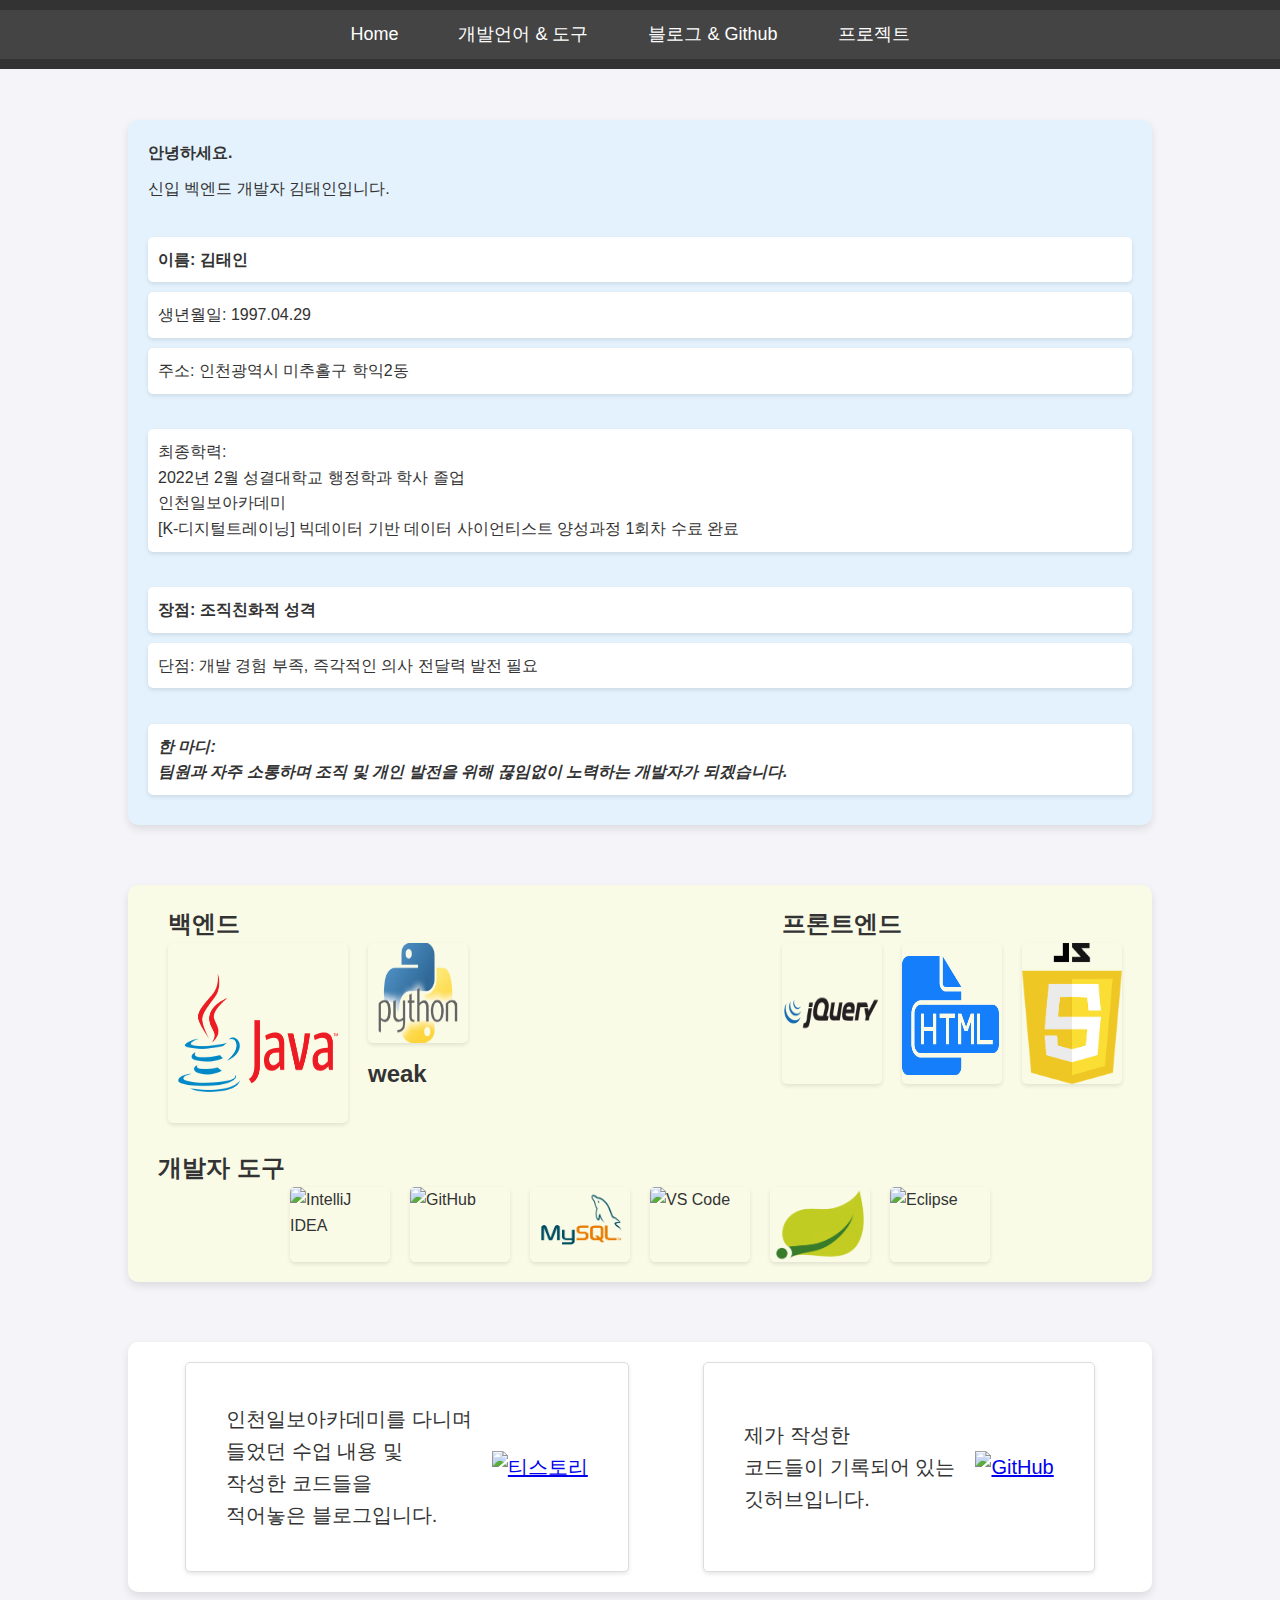
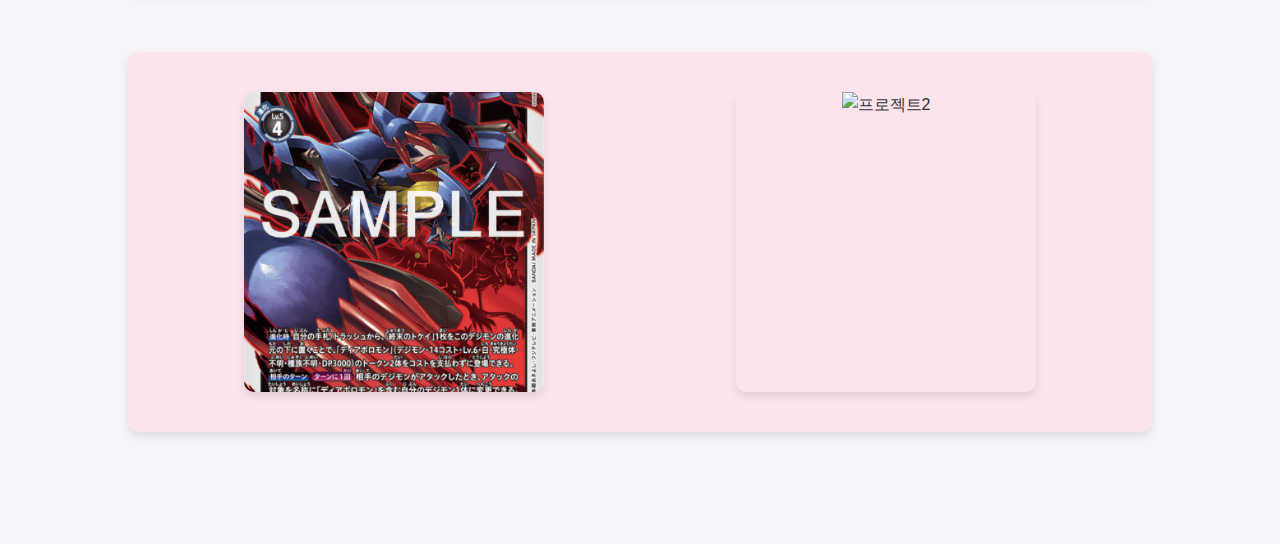
==== commit d948c065: "fix fonts&css and add script" ====
--- a/index.html
+++ b/index.html
@@ -6,7 +6,6 @@
     <meta name="viewport" content="width=device-width, initial-scale=1.0">
     <title>Taein's Portfolio</title>
     <link rel="stylesheet" href="./css/css.css">
-    <link href="https://fonts.googleapis.com/css2?family=Poor+Story&display=swap" rel="stylesheet">
 </head>
 
 <body>
@@ -28,9 +27,8 @@
                 <li>이름: 김태인</li>
                 <li>생년월일: 1997.04.29</li>
                 <li>주소: 인천광역시 미추홀구 학익2동</li><br>
-                <li>최종학력:</li>
-                <li>2022년 2월 성결대학교 행정학과 학사 졸업</li>
-                <li>인천일보아카데미 <br>[K-디지털트레이닝] 빅데이터 기반 데이터 사이언티스트 양성과정 1회차 수료 완료</li>
+                <li>최종학력: <br>2022년 2월 성결대학교 행정학과 학사 졸업
+                <br>인천일보아카데미 <br>[K-디지털트레이닝] 빅데이터 기반 데이터 사이언티스트 양성과정 1회차 수료 완료</li>
             </ul><br>
             <ul>
                 <li>장점: 조직친화적 성격</li>
@@ -54,9 +52,9 @@
                 </label>
                 <label for="fronts">프론트엔드
                     <div class="fronts">
+                        <img src="./images/jQuery.png" alt="jQuery">
+                        <img src="./images/html.png" alt="HTML">
                         <img src="./images/js.png" alt="JavaScript">
-                        <img src="./images/html.png" alt="HTML">
-                        <img src="./images/jQuery.png" alt="jQuery">
                     </div>
                 </label>
             </div><br>
@@ -67,8 +65,8 @@
                     <img src="./images/github-mark.png" alt="GitHub">
                     <img src="./images/mysql.png" alt="MySQL">
                     <img src="./images/vscode.png" alt="VS Code">
+                    <img src="./images/spring.png" alt="Spring">
                     <img src="./images/eclipse.png" alt="Eclipse">
-                    <img src="./images/spring.png" alt="Spring">
                 </div>
             </div>
         </div>
@@ -111,11 +109,12 @@
                     <img src="./images/임시이미지1.png" alt="프로젝트1">
                     <div class="overlay">
                         <p>
-                            자바 기초를 완료하며 만든 프로젝트입니다.<br>
-                            디지몬 카드의 정보를 입력하고<br>덱을 구축하는 프로젝트를 진행했습니다.
+                            디지몬 카드의 정보를 입력하고<br>덱을 구축하는 프로젝트를 진행했습니다.<br>
+                            코딩 시작하고 1개월도 안되서 진행하였기에<br>콘솔상에서만 이루어지는 등<br>
+                            많이 미흡한 미니 프로젝트입니다.
                         </p>
-                        <a href="https://github.com/Taein142/mini_project_digimon">GitHub로 이동</a>
-                        <a href="https://xodlsdldy.tistory.com/68">상세보기</a>
+                        <a href="https://github.com/Taein142/mini_project_digimon" target="_blank">GitHub로 이동</a>
+                        <a href="https://xodlsdldy.tistory.com/68" target="_blank">상세보기</a>
                     </div>
                 </div>
                 <div class="image-container">
@@ -126,8 +125,8 @@
                             독후감을 공유하고<br>유저들 간에 서로 책을 교환하며<br>
                             vrp를 활용해 배송해주는 서비스 입니다.
                         </p>
-                        <a href="https://github.com/Taein142/bookrep-boot">GitHub로 이동</a>
-                        <a href="https://xodlsdldy.tistory.com/69">상세보기</a>
+                        <a href="https://github.com/Taein142/bookrep-boot" target="_blank">GitHub로 이동</a>
+                        <a href="https://xodlsdldy.tistory.com/69" target="_blank">상세보기</a>
                     </div>
                 </div>
             </div>
@@ -142,5 +141,38 @@
             behavior: 'smooth'
         });
     });
+
+    document.querySelector('a[href="#development"]').addEventListener('click', function(e) {
+        e.preventDefault();
+        const developmentSection = document.getElementById('development');
+        const headerHeight = document.getElementById('header').offsetHeight;
+        const scrollToPosition = developmentSection.offsetTop - headerHeight - 10;
+        window.scrollTo({
+            top: scrollToPosition,
+            behavior: 'smooth'
+        });
+    });
+
+    document.querySelector('a[href="#storage"]').addEventListener('click', function(e) {
+        e.preventDefault();
+        const storageSection = document.getElementById('storage');
+        const headerHeight = document.getElementById('header').offsetHeight;
+        const scrollToPosition = storageSection.offsetTop - headerHeight - 10;
+        window.scrollTo({
+            top: scrollToPosition,
+            behavior: 'smooth'
+        });
+    });
+
+    document.querySelector('a[href="#projects"]').addEventListener('click', function(e) {
+        e.preventDefault();
+        const projectsSection = document.getElementById('projects');
+        const headerHeight = document.getElementById('header').offsetHeight;
+        const scrollToPosition = projectsSection.offsetTop - headerHeight - 10;
+        window.scrollTo({
+            top: scrollToPosition,
+            behavior: 'smooth'
+        });
+    });
 </script>
 </html>--- a/css/css.css
+++ b/css/css.css
@@ -2,24 +2,21 @@
     box-sizing: border-box;
     margin: 0;
     padding: 0;
-}
-
-/* Body */
+    font-family: 'Arial', sans-serif; /* 전체 폰트 통일 */
+}
+
 body {
-    font-family: 'Poor Story', system-ui;
-}
-
-#body {
-    margin: 0 10%;
-    border: black solid 1px;
-    padding: 5%;
-}
-
-/* Header */
+    line-height: 1.6;
+    background-color: #f4f4f9; /* 배경색 변경 */
+    color: #333; /* 글자 색상 변경 */
+}
+
 #header {
     position: sticky;
     top: 0;
     z-index: 1;
+    background-color: #333;
+    padding: 10px 0;
 }
 
 .menu {
@@ -27,55 +24,84 @@
     padding: 0;
     margin: 0;
     display: flex;
-    align-items: center;
-    background-color: darkgray;
+    justify-content: center;
+    background-color: #444;
 }
 
 .menu-item {
     margin-right: 20px;
-    flex-grow: 1;
 }
 
 .menu-item a {
     text-decoration: none;
     display: block;
-    padding: 10px;
-    font-size: 20px;
+    padding: 10px 20px;
+    font-size: 18px;
     text-align: center;
     color: white;
-}
-
-.menu-item:hover {
-    background-color: black;
-    text-decoration: line-through;
-}
-
-/* Sections */
-#development, #storage, #projects {
-    padding-top: 60px;
-}
-
+    transition: background-color 0.3s ease;
+}
+
+.menu-item a:hover {
+    background-color: #555;
+}
+
+#body {
+    margin: 0 10%;
+}
+
+#home, #development, #storage, #projects {
+    margin-bottom: 60px;
+    padding: 20px;
+    background-color: #fff;
+    border-radius: 10px;
+    box-shadow: 0 4px 8px rgba(0, 0, 0, 0.1);
+    margin-bottom: 60px; /* 섹션 간격을 위해 사용 */
+}
+
+/* Home Section */
 #home {
-    font-size: 30px;
-}
-
-li {
+    background-color: #e3f2fd; /* 섹션 배경색 변경 */
+}
+
+#home ul {
+    padding: 0;
+}
+
+#home li {
     list-style-type: none;
-}
-
-/* Development */
-#fullstack .fronts img {
-    width: 100px;
-    height: auto;
-}
-
-.tools img{
-    width: 130px;
-    height: auto;
-}
-
-#phython{
-    text-align: center;
+    margin-bottom: 10px;
+    line-height: 1.6;
+}
+
+#home li:first-child {
+    font-weight: bold;
+}
+
+#home ul:nth-of-type(2) li:nth-child(4) {
+    margin-top: 20px;
+}
+
+#home ul:nth-of-type(4) li:first-child {
+    font-style: italic;
+}
+
+#home ul:nth-of-type(2) li, 
+#home ul:nth-of-type(3) li, 
+#home ul:nth-of-type(4) li {
+    background-color: #ffffff;
+    padding: 10px;
+    border-radius: 5px;
+    box-shadow: 0 2px 4px rgba(0, 0, 0, 0.1);
+}
+
+#home ul:nth-of-type(1) li {
+    background-color: transparent;
+}
+
+/* Development Section */
+#development {
+    background-color: #f9fbe7;
 }
 
 #fullstack {
@@ -86,17 +112,37 @@
 }
 
 #fullstack label, .tools label {
-    font-size: 30px;
+    font-size: 24px;
     margin-left: 10px;
-}
-
-#fullstack .fronts, #fullstack .backs, .tools .tools {
+    font-weight: bold;
+}
+
+#fullstack .fronts, 
+#fullstack .backs, 
+.tools .tools {
     display: flex;
     gap: 20px;
     justify-content: center;
 }
 
-/* Storage */
+#fullstack .fronts img, 
+#fullstack .backs img, 
+.tools img {
+    width: 100px;
+    height: auto;
+    border-radius: 5px;
+    box-shadow: 0 2px 4px rgba(0, 0, 0, 0.1);
+    transition: transform 0.3s ease, box-shadow 0.3s ease;
+}
+
+#fullstack .fronts img:hover, 
+#fullstack .backs img:hover, 
+.tools img:hover {
+    transform: scale(1.05);
+    box-shadow: 0 4px 8px rgba(0, 0, 0, 0.2);
+}
+
+/* Storage Section */
 #storage {
     display: flex;
     justify-content: space-around;
@@ -105,35 +151,56 @@
 #storage img {
     width: 80px;
     height: 80px;
+    transition: transform 0.3s ease, box-shadow 0.3s ease;
+}
+
+#storage img:hover {
+    transform: scale(1.1);
+    box-shadow: 0 4px 8px rgba(0, 0, 0, 0.2);
 }
 
 .blog, .github {
     font-size: 20px;
     border-spacing: 20px;
-    border: 1px solid black;
-}
-
-/* Projects */
+    border: 1px solid #ddd;
+    border-radius: 5px;
+    box-shadow: 0 2px 4px rgba(0, 0, 0, 0.1);
+    padding: 20px;
+    background-color: #fff;
+}
+
+/* Projects Section */
 #projects {
     text-align: center;
+    padding: 20px;
+    background-color: #fce4ec;
+}
+
+.row {
+    display: flex;
     justify-content: space-around;
-}
-
-.row {
-    display: inline-block;
-    margin-bottom: 50px;
+    flex-wrap: wrap;
 }
 
 .image-container {
     position: relative;
-    display: inline-block;
-    margin: 0 30px;
+    width: 300px;
+    height: 300px;
+    margin: 20px;
+    overflow: hidden;
+    border-radius: 10px;
+    box-shadow: 0 4px 8px rgba(0, 0, 0, 0.1);
 }
 
 .image-container img {
-    display: block;
-    width: 350px;
-    height: 350px;
+    width: 100%;
+    height: 100%;
+    object-fit: cover;
+    transition: transform 0.3s ease;
+}
+
+.image-container:hover img {
+    transform: scale(1.1);
 }
 
 .overlay {
@@ -142,7 +209,7 @@
     left: 0;
     width: 100%;
     height: 100%;
-    background: rgba(0, 0, 0, 0.5);
+    background: rgba(0, 0, 0, 0.7);
     color: white;
     display: flex;
     flex-direction: column;
@@ -152,9 +219,14 @@
     transition: opacity 0.3s ease;
 }
 
+.image-container:hover .overlay {
+    opacity: 1;
+}
+
 .overlay p {
-    margin: 0 0 10px;
-    font-size: 18px;
+    margin: 10px 0;
+    font-size: 16px;
+    text-align: center;
 }
 
 .overlay a {
@@ -164,8 +236,9 @@
     padding: 8px 16px;
     border-radius: 5px;
     margin: 5px;
-}
-
-.image-container:hover .overlay {
-    opacity: 1;
-}
+    transition: background-color 0.3s ease;
+}
+
+.overlay a:hover {
+    background-color: #2980b9;
+}
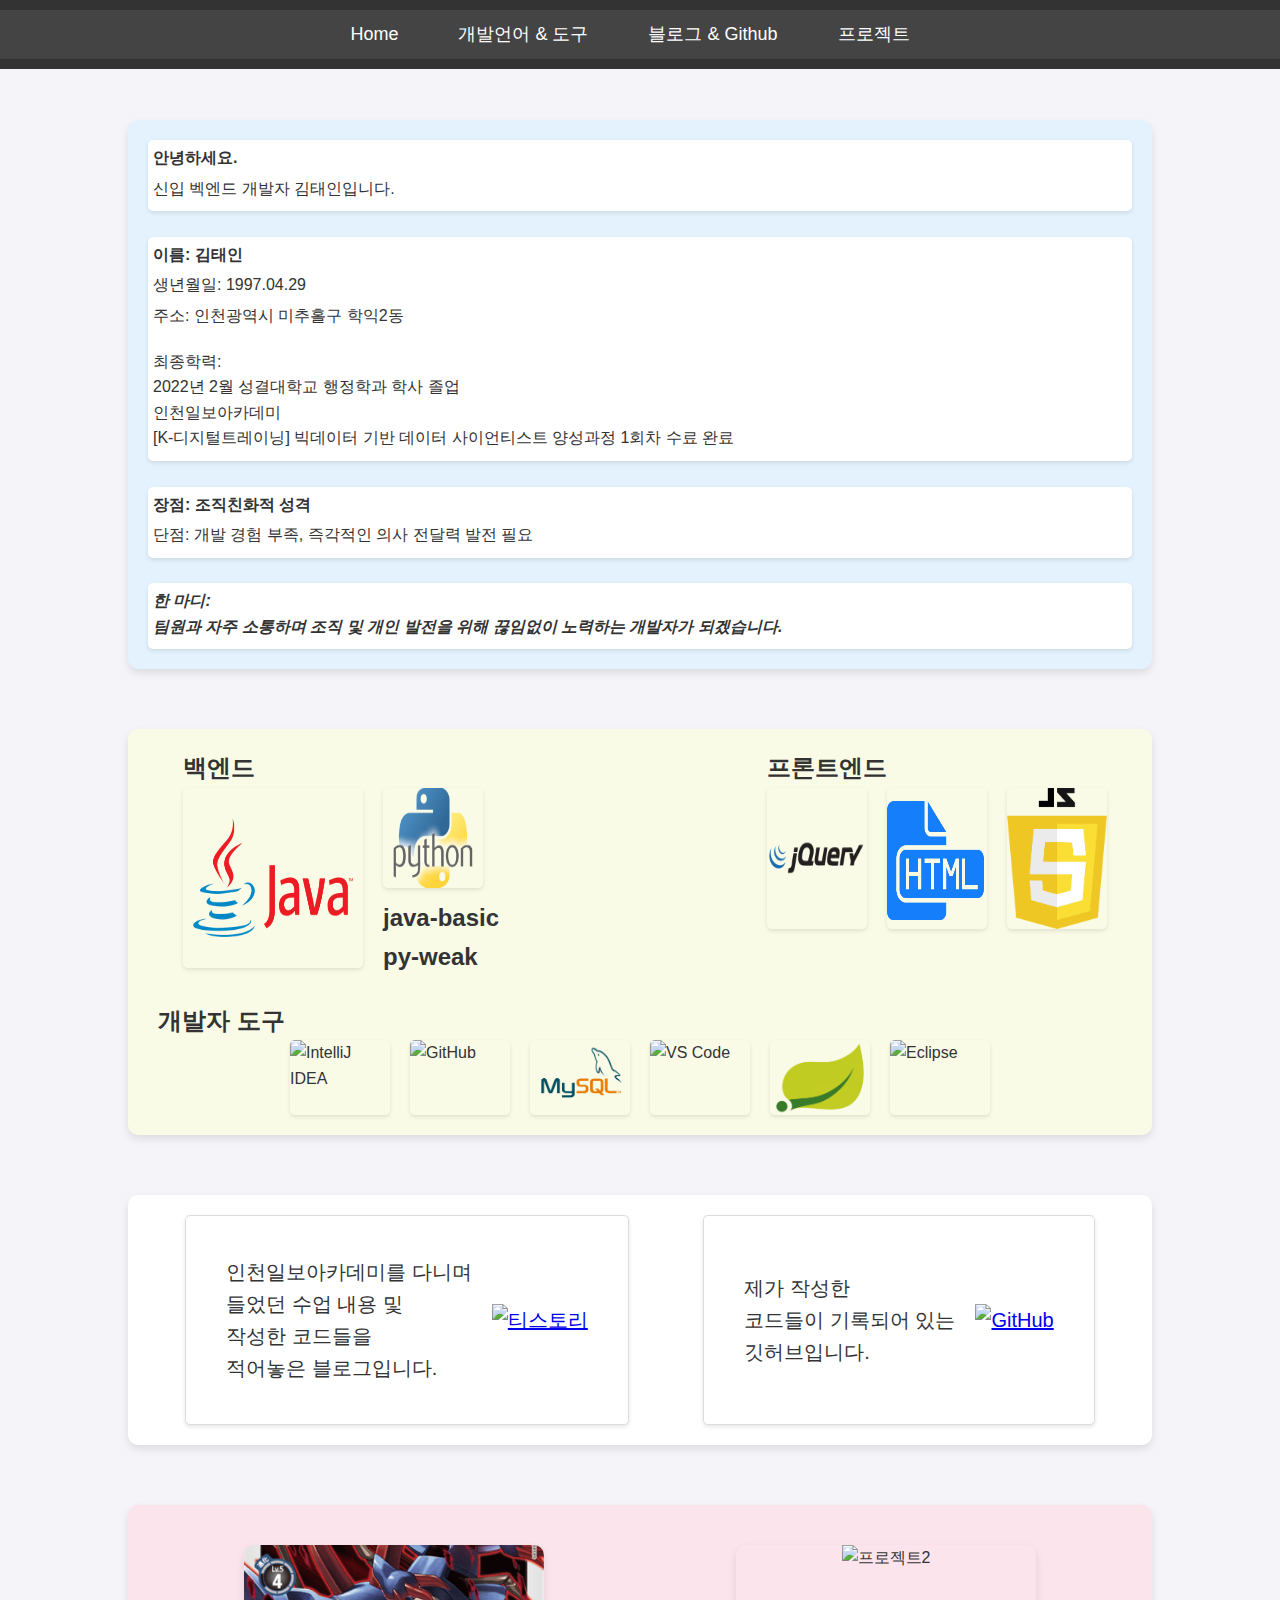
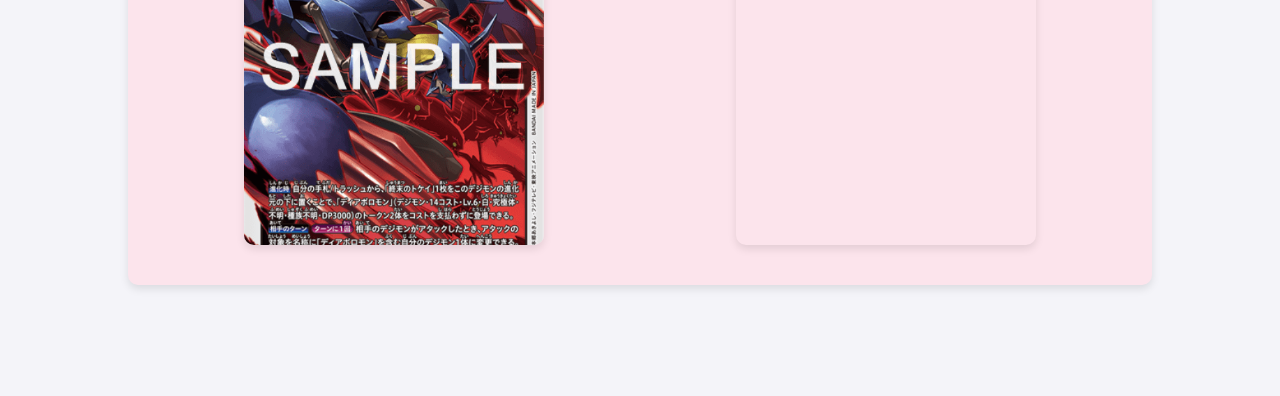
==== commit c9c54026: "소개부분 css 수정" ====
--- a/index.html
+++ b/index.html
@@ -26,7 +26,7 @@
             <ul>
                 <li>이름: 김태인</li>
                 <li>생년월일: 1997.04.29</li>
-                <li>주소: 인천광역시 미추홀구 학익2동</li><br>
+                <li>주소: 인천광역시 미추홀구 학익2동</li>
                 <li>최종학력: <br>2022년 2월 성결대학교 행정학과 학사 졸업
                 <br>인천일보아카데미 <br>[K-디지털트레이닝] 빅데이터 기반 데이터 사이언티스트 양성과정 1회차 수료 완료</li>
             </ul><br>
@@ -46,7 +46,8 @@
                         <img src="./images/java.png" alt="Java" style="width: 180px; height: 180px;">
                         <div id="phython">
                             <img src="./images/phython.png" alt="phython" style="width: 100px; height: 100px;">
-                            <p>weak</p>
+                            <p >java-basic</p>
+                            <p >py-weak</p>
                         </div>
                     </div>
                 </label>
--- a/css/css.css
+++ b/css/css.css
@@ -2,13 +2,13 @@
     box-sizing: border-box;
     margin: 0;
     padding: 0;
-    font-family: 'Arial', sans-serif; /* 전체 폰트 통일 */
+    font-family: 'Arial', sans-serif;
 }
 
 body {
     line-height: 1.6;
-    background-color: #f4f4f9; /* 배경색 변경 */
-    color: #333; /* 글자 색상 변경 */
+    background-color: #f4f4f9;
+    color: #333;
 }
 
 #header {
@@ -56,22 +56,32 @@
     background-color: #fff;
     border-radius: 10px;
     box-shadow: 0 4px 8px rgba(0, 0, 0, 0.1);
-    margin-bottom: 60px; /* 섹션 간격을 위해 사용 */
+    margin-bottom: 60px;
 }
 
 /* Home Section */
 #home {
-    background-color: #e3f2fd; /* 섹션 배경색 변경 */
+    background-color: #e3f2fd;
+    padding: 20px;
+    border-radius: 10px;
+    box-shadow: 0 4px 8px rgba(0, 0, 0, 0.1);
+    transition: background-color 0.3s ease, box-shadow 0.3s ease;
 }
 
 #home ul {
     padding: 0;
+    margin: 0;
+    list-style: none;
+    background-color: #ffffff;
+    border-radius: 5px;
+    box-shadow: 0 2px 4px rgba(0, 0, 0, 0.1);
+    transition: transform 0.3s ease, box-shadow 0.3s ease;
+    line-height: 1.6;
+    padding: 5px;
 }
 
 #home li {
-    list-style-type: none;
-    margin-bottom: 10px;
-    line-height: 1.6;
+    margin-bottom: 5px;
 }
 
 #home li:first-child {
@@ -84,19 +94,6 @@
 
 #home ul:nth-of-type(4) li:first-child {
     font-style: italic;
-}
-
-#home ul:nth-of-type(2) li, 
-#home ul:nth-of-type(3) li, 
-#home ul:nth-of-type(4) li {
-    background-color: #ffffff;
-    padding: 10px;
-    border-radius: 5px;
-    box-shadow: 0 2px 4px rgba(0, 0, 0, 0.1);
-}
-
-#home ul:nth-of-type(1) li {
-    background-color: transparent;
 }
 
 /* Development Section */
@@ -108,7 +105,7 @@
     display: flex;
     justify-content: space-between;
     gap: 20px;
-    margin: 0 10px 0 10px;
+    margin: 0 25px 0 25px;
 }
 
 #fullstack label, .tools label {
@@ -140,6 +137,10 @@
 .tools img:hover {
     transform: scale(1.05);
     box-shadow: 0 4px 8px rgba(0, 0, 0, 0.2);
+}
+
+#fullstac .backs p{
+    font-size: 20px;
 }
 
 /* Storage Section */
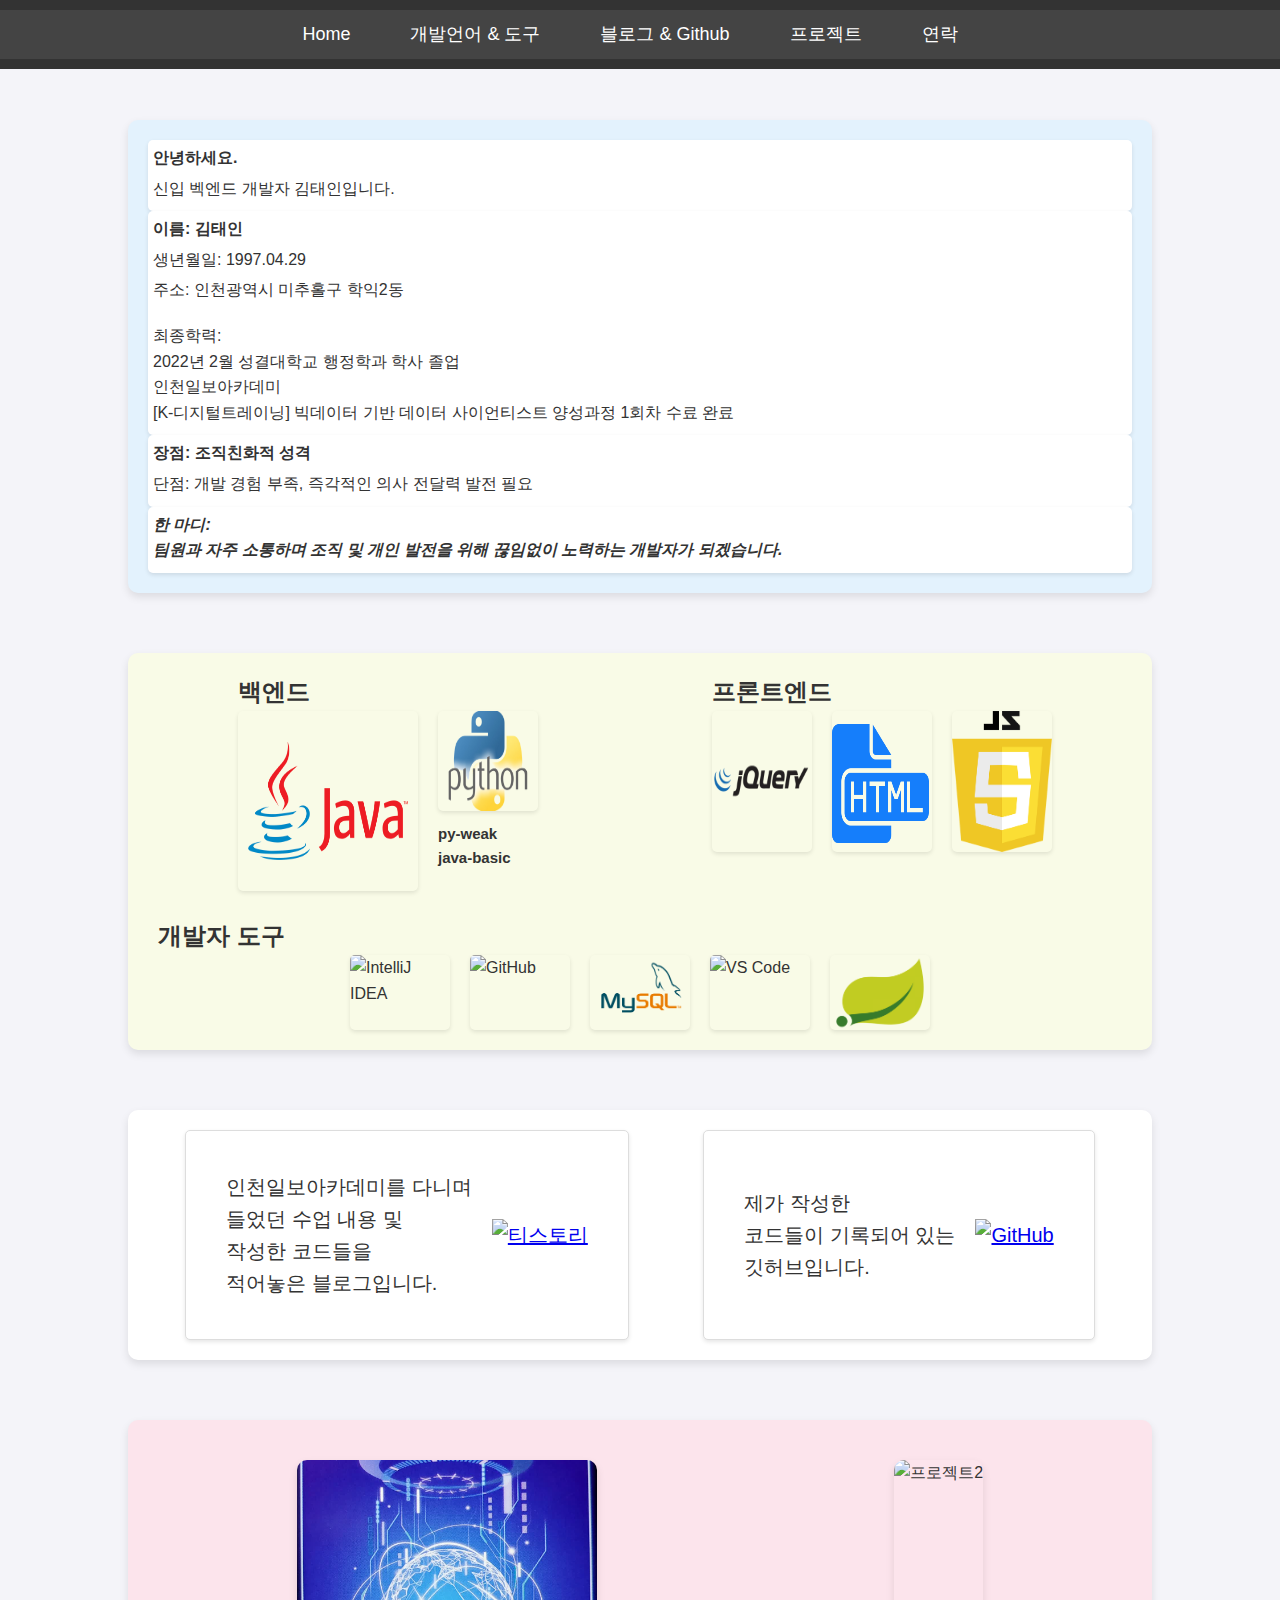
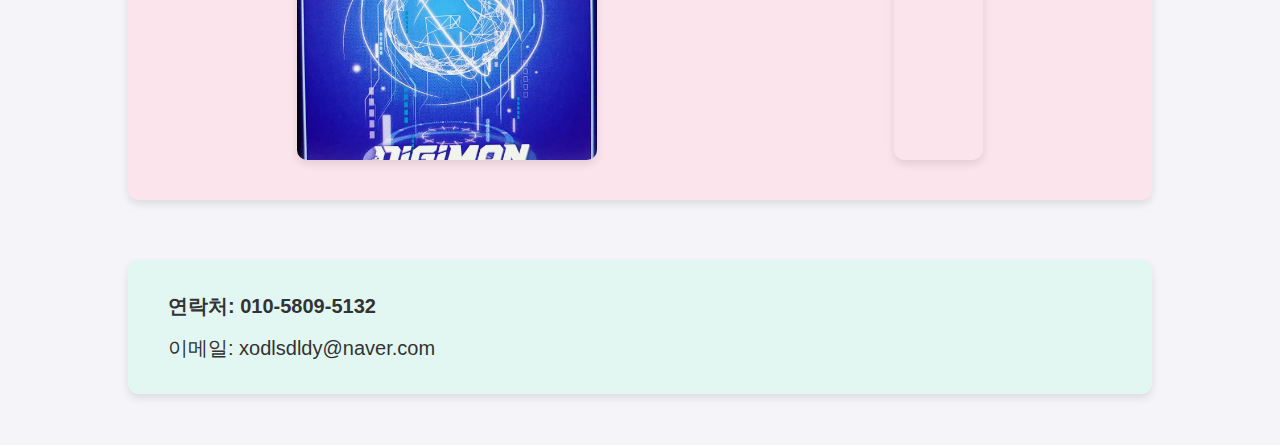
==== commit 0066bda3: "안쓰는 이미지 삭제 및 contact-me 추가" ====
--- a/index.html
+++ b/index.html
@@ -15,6 +15,7 @@
             <li class="menu-item"><a href="#development">개발언어 & 도구</a></li>
             <li class="menu-item"><a href="#storage">블로그 & Github</a></li>
             <li class="menu-item"><a href="#projects">프로젝트</a></li>
+            <li class="menu-item"><a href="#contact-me">연락</a></li>
         </ul>
     </div><br><br>
     <div id="body">
@@ -22,18 +23,18 @@
             <ul>
                 <li>안녕하세요.</li>
                 <li>신입 벡엔드 개발자 김태인입니다.</li>
-            </ul><br>
+            </ul>
             <ul>
                 <li>이름: 김태인</li>
                 <li>생년월일: 1997.04.29</li>
                 <li>주소: 인천광역시 미추홀구 학익2동</li>
                 <li>최종학력: <br>2022년 2월 성결대학교 행정학과 학사 졸업
                 <br>인천일보아카데미 <br>[K-디지털트레이닝] 빅데이터 기반 데이터 사이언티스트 양성과정 1회차 수료 완료</li>
-            </ul><br>
+            </ul>
             <ul>
                 <li>장점: 조직친화적 성격</li>
                 <li>단점: 개발 경험 부족, 즉각적인 의사 전달력 발전 필요</li>
-            </ul><br>
+            </ul>
             <ul>
                 <li>한 마디: <br>팀원과 자주 소통하며 조직 및 개인 발전을 위해 끊임없이 노력하는 개발자가 되겠습니다.</li>
             </ul>
@@ -46,8 +47,8 @@
                         <img src="./images/java.png" alt="Java" style="width: 180px; height: 180px;">
                         <div id="phython">
                             <img src="./images/phython.png" alt="phython" style="width: 100px; height: 100px;">
-                            <p >java-basic</p>
-                            <p >py-weak</p>
+                            <p style="font-size: 15px;">py-weak</p>
+                            <p style="font-size: 15px;">java-basic</p>
                         </div>
                     </div>
                 </label>
@@ -67,7 +68,6 @@
                     <img src="./images/mysql.png" alt="MySQL">
                     <img src="./images/vscode.png" alt="VS Code">
                     <img src="./images/spring.png" alt="Spring">
-                    <img src="./images/eclipse.png" alt="Eclipse">
                 </div>
             </div>
         </div>
@@ -107,10 +107,10 @@
         <div id="projects">
             <div class="row">
                 <div class="image-container">
-                    <img src="./images/임시이미지1.png" alt="프로젝트1">
+                    <img src="./images/디지몬카드_뒷면.jpeg" alt="프로젝트1">
                     <div class="overlay">
                         <p>
-                            디지몬 카드의 정보를 입력하고<br>덱을 구축하는 프로젝트를 진행했습니다.<br>
+                            디지몬 카드의 정보를 입력하고 덱을 구축하는 프로젝트를 진행했습니다.<br>
                             코딩 시작하고 1개월도 안되서 진행하였기에<br>콘솔상에서만 이루어지는 등<br>
                             많이 미흡한 미니 프로젝트입니다.
                         </p>
@@ -122,17 +122,22 @@
                     <img src="./images/newFullLogo.png" alt="프로젝트2">
                     <div class="overlay">
                         <p>
-                            파이널 프로젝트 입니다.<br>
+                            아카데미에서 한 파이널 프로젝트 입니다.<br>
                             독후감을 공유하고<br>유저들 간에 서로 책을 교환하며<br>
                             vrp를 활용해 배송해주는 서비스 입니다.
                         </p>
                         <a href="https://github.com/Taein142/bookrep-boot" target="_blank">GitHub로 이동</a>
                         <a href="https://xodlsdldy.tistory.com/69" target="_blank">상세보기</a>
+                        <a href="https://drive.google.com/file/d/1Ose8auVqGwiM38bJMWyTrhEIkVT-cnWt/view" target="_blank">기술소개서</a>
                     </div>
                 </div>
             </div>
         </div>
-    </div><br><br>
+        <div id="contact-me">
+            <p>연락처: 010-5809-5132</p>
+            <p>이메일: xodlsdldy@naver.com</p>
+        </div>
+    </div> <br><br>
 </body>
 <script>
     document.querySelector('a[href="#home"]').addEventListener('click', function(e) {
@@ -175,5 +180,16 @@
             behavior: 'smooth'
         });
     });
+
+    document.querySelector('a[href="#contact-me"]').addEventListener('click', function(e) {
+        e.preventDefault();
+        const projectsSection = document.getElementById('contact-me');
+        const headerHeight = document.getElementById('header').offsetHeight;
+        const scrollToPosition = projectsSection.offsetTop - headerHeight - 10;
+        window.scrollTo({
+            top: scrollToPosition,
+            behavior: 'smooth'
+        });
+    });
 </script>
 </html>--- a/css/css.css
+++ b/css/css.css
@@ -105,7 +105,7 @@
     display: flex;
     justify-content: space-between;
     gap: 20px;
-    margin: 0 25px 0 25px;
+    margin: 0 80px 0 80px;
 }
 
 #fullstack label, .tools label {
@@ -185,8 +185,8 @@
 
 .image-container {
     position: relative;
-    width: 300px;
-    height: 300px;
+    max-width: 300px;
+    max-height: 300px;
     margin: 20px;
     overflow: hidden;
     border-radius: 10px;
@@ -226,7 +226,8 @@
 
 .overlay p {
     margin: 10px 0;
-    font-size: 16px;
+    padding: 1px;
+    font-size: 12px;
     text-align: center;
 }
 
@@ -237,9 +238,51 @@
     padding: 8px 16px;
     border-radius: 5px;
     margin: 5px;
+    font-size: 12px;
     transition: background-color 0.3s ease;
 }
 
 .overlay a:hover {
     background-color: #2980b9;
 }
+
+
+#contact-me{
+    background-color: #e2f7f1;
+    padding: 20px 20px 20px 40px;
+    border-radius: 10px;
+    box-shadow: 0 4px 8px rgba(0, 0, 0, 0.1);
+    transition: background-color 0.3s ease, box-shadow 0.3s ease;
+    text-align: left;
+    margin: 0 auto; /* 중앙 배치 */
+}
+
+#contact-me p{
+    font-size: 20px;
+    margin: 10px 0; /* 상하 여백 추가 */
+    color: #333; /* 글자 색상 */
+    font-family: 'Arial', sans-serif; /* 폰트 스타일 */
+}
+
+#contact-me:hover{
+    background-color: #d1eee4;
+    box-shadow: 0 8px 16px rgba(0, 0, 0, 0.2);
+}
+
+#contact-me p:hover{
+    color: #00796b; /* 글자 호버 색상 */
+}
+
+#contact-me p:first-of-type {
+    font-weight: bold; /* 첫 번째 p 태그 글자 두껍게 */
+}
+
+#contact-me p a {
+    color: #00796b; /* 링크 색상 */
+    text-decoration: none; /* 밑줄 제거 */
+    font-weight: bold; /* 링크 글자 두껍게 */
+}
+
+#contact-me p a:hover {
+    text-decoration: underline; /* 링크 호버 시 밑줄 추가 */
+}